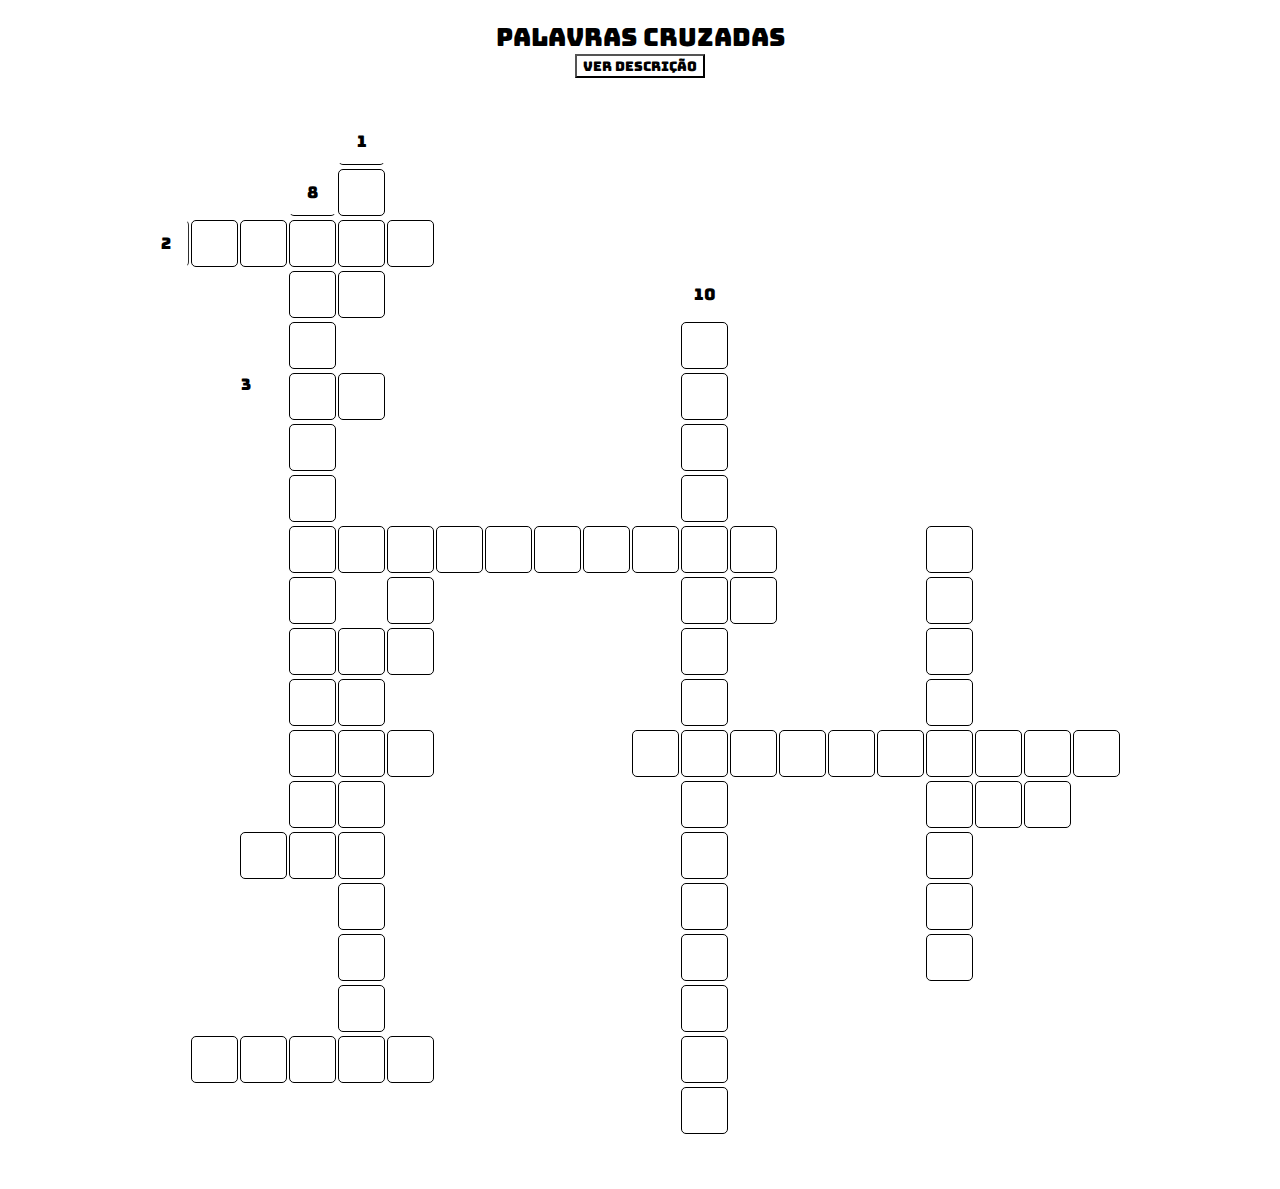
==== index.html @ cfd08a35 "adicionando o layout e as validações de duas palavras" ====
<!DOCTYPE html>
<html lang="pt-br">

<head>
    <meta charset="UTF-8">
    <meta http-equiv="X-UA-Compatible" content="IE=edge">
    <meta name="viewport" content="width=device-width, initial-scale=1.0">
    <link rel="stylesheet" href="style.css">
    <title>Palavras cruzadas</title>
</head>

<body>

    <div class="titulo">Palavras cruzadas</div>
    <button>Ver descrição</button>

    <div class="container">
        <div class="grupo_blocos">
            <div class="bloco"></div>
            <div class="bloco"></div>
            <div class="bloco"></div>
            <div class="bloco"></div>
            <div class="bloco n down">1</div>
            <div class="bloco"></div>
            <div class="bloco"></div>
            <div class="bloco"></div>
            <div class="bloco"></div>
            <div class="bloco"></div>
            <div class="bloco"></div>
            <div class="bloco"></div>
            <div class="bloco"></div>
            <div class="bloco"></div>
            <div class="bloco"></div>
            <div class="bloco"></div>
            <div class="bloco"></div>
            <div class="bloco"></div>
            <div class="bloco"></div>
            <div class="bloco"></div>
        </div>
        <div class="grupo_blocos">
            <div class="bloco n"></div>
            <div class="bloco"></div>
            <div class="bloco"></div>
            <div class="bloco n down">8</div>
            <div class="bloco ativo">
                <input onkeyup="validarROM()" id="txt_1n1" type="text" maxlength="1">
            </div>
            <div class="bloco"></div>
            <div class="bloco"></div>
            <div class="bloco"></div>
            <div class="bloco"></div>
            <div class="bloco"></div>
            <div class="bloco"></div>
            <div class="bloco"></div>
            <div class="bloco"></div>
            <div class="bloco"></div>
            <div class="bloco"></div>
            <div class="bloco"></div>
            <div class="bloco"></div>
            <div class="bloco"></div>
            <div class="bloco"></div>
            <div class="bloco"></div>
        </div>

        <div class="grupo_blocos">
            <div class="bloco n right">2</div>
            <div class="bloco ativo">
                <input onkeyup="validarEPROM()" id="txt_2n1" type="text" maxlength="1">
            </div>
            <div class="bloco ativo">
                <input onkeyup="validarEPROM()" id="txt_2n2" type="text" maxlength="1">
            </div>
            <div class="bloco ativo">
                <input onkeyup="validarEPROM()" id="txt_2n3" type="text" maxlength="1">
            </div>
            <div class="bloco ativo">
                <input onkeyup="validarROM()" id="txt_1n2" type="text" maxlength="1">
            </div>
            <div class="bloco ativo">
                <input onkeyup="validarEPROM()" id="txt_2n5" type="text" maxlength="1">
            </div>
            <div class="bloco"></div>
            <div class="bloco"></div>
            <div class="bloco"></div>
            <div class="bloco"></div>
            <div class="bloco"></div>
            <div class="bloco"></div>
            <div class="bloco"></div>
            <div class="bloco"></div>
            <div class="bloco"></div>
            <div class="bloco"></div>
            <div class="bloco"></div>
            <div class="bloco"></div>
            <div class="bloco"></div>
            <div class="bloco"></div>
        </div>

        <div class="grupo_blocos">
            <div class="bloco"></div>
            <div class="bloco"></div>
            <div class="bloco"></div>
            <div class="bloco ativo"></div>
            <div class="bloco ativo">
                <input onkeyup="validarROM()" id="txt_1n3" type="text">
            </div>
            <div class="bloco"></div>
            <div class="bloco"></div>
            <div class="bloco"></div>
            <div class="bloco"></div>
            <div class="bloco"></div>
            <div class="bloco"></div>
            <div class="bloco n">10</div>
            <div class="bloco"></div>
            <div class="bloco"></div>
            <div class="bloco"></div>
            <div class="bloco"></div>
            <div class="bloco"></div>
            <div class="bloco"></div>
            <div class="bloco"></div>
            <div class="bloco"></div>
        </div>

        <div class="grupo_blocos">
            <div class="bloco"></div>
            <div class="bloco"></div>
            <div class="bloco"></div>
            <div class="bloco ativo"></div>
            <div class="bloco"></div>
            <div class="bloco"></div>
            <div class="bloco"></div>
            <div class="bloco"></div>
            <div class="bloco"></div>
            <div class="bloco"></div>
            <div class="bloco"></div>
            <div class="bloco ativo"></div>
            <div class="bloco"></div>
            <div class="bloco"></div>
            <div class="bloco"></div>
            <div class="bloco"></div>
            <div class="bloco"></div>
            <div class="bloco"></div>
            <div class="bloco"></div>
            <div class="bloco"></div>
        </div>

        <div class="grupo_blocos">
            <div class="bloco"></div>
            <div class="bloco"></div>
            <div class="bloco">3</div>
            <div class="bloco ativo"></div>
            <div class="bloco ativo"></div>
            <div class="bloco"></div>
            <div class="bloco"></div>
            <div class="bloco"></div>
            <div class="bloco"></div>
            <div class="bloco"></div>
            <div class="bloco"></div>
            <div class="bloco ativo"></div>
            <div class="bloco"></div>
            <div class="bloco"></div>
            <div class="bloco"></div>
            <div class="bloco"></div>
            <div class="bloco"></div>
            <div class="bloco"></div>
            <div class="bloco"></div>
            <div class="bloco"></div>
        </div>

        <div class="grupo_blocos">
            <div class="bloco"></div>
            <div class="bloco"></div>
            <div class="bloco"></div>
            <div class="bloco ativo"></div>
            <div class="bloco"></div>
            <div class="bloco"></div>
            <div class="bloco"></div>
            <div class="bloco"></div>
            <div class="bloco"></div>
            <div class="bloco"></div>
            <div class="bloco"></div>
            <div class="bloco ativo"></div>
            <div class="bloco"></div>
            <div class="bloco"></div>
            <div class="bloco"></div>
            <div class="bloco"></div>
            <div class="bloco"></div>
            <div class="bloco"></div>
            <div class="bloco"></div>
            <div class="bloco"></div>
        </div>

        <div class="grupo_blocos">
            <div class="bloco"></div>
            <div class="bloco"></div>
            <div class="bloco"></div>
            <div class="bloco ativo"></div>
            <div class="bloco"></div>
            <div class="bloco"></div>
            <div class="bloco"></div>
            <div class="bloco"></div>
            <div class="bloco"></div>
            <div class="bloco"></div>
            <div class="bloco"></div>
            <div class="bloco ativo"></div>
            <div class="bloco"></div>
            <div class="bloco"></div>
            <div class="bloco"></div>
            <div class="bloco"></div>
            <div class="bloco"></div>
            <div class="bloco"></div>
            <div class="bloco"></div>
            <div class="bloco"></div>
        </div>

        <div class="grupo_blocos">
            <div class="bloco"></div>
            <div class="bloco"></div>
            <div class="bloco"></div>
            <div class="bloco ativo"></div>
            <div class="bloco ativo"></div>
            <div class="bloco ativo"></div>
            <div class="bloco ativo"></div>
            <div class="bloco ativo"></div>
            <div class="bloco ativo"></div>
            <div class="bloco ativo"></div>
            <div class="bloco ativo"></div>
            <div class="bloco ativo"></div>
            <div class="bloco ativo"></div>
            <div class="bloco"></div>
            <div class="bloco"></div>
            <div class="bloco"></div>
            <div class="bloco ativo"></div>
            <div class="bloco"></div>
            <div class="bloco"></div>
            <div class="bloco"></div>
        </div>

        <div class="grupo_blocos">
            <div class="bloco"></div>
            <div class="bloco"></div>
            <div class="bloco"></div>
            <div class="bloco ativo"></div>
            <div class="bloco"></div>
            <div class="bloco ativo"></div>
            <div class="bloco"></div>
            <div class="bloco"></div>
            <div class="bloco"></div>
            <div class="bloco"></div>
            <div class="bloco"></div>
            <div class="bloco ativo"></div>
            <div class="bloco ativo"></div>
            <div class="bloco"></div>
            <div class="bloco"></div>
            <div class="bloco"></div>
            <div class="bloco ativo"></div>
            <div class="bloco"></div>
            <div class="bloco"></div>
            <div class="bloco"></div>
        </div>

        <div class="grupo_blocos">
            <div class="bloco"></div>
            <div class="bloco"></div>
            <div class="bloco"></div>
            <div class="bloco ativo"></div>
            <div class="bloco ativo"></div>
            <div class="bloco ativo"></div>
            <div class="bloco"></div>
            <div class="bloco"></div>
            <div class="bloco"></div>
            <div class="bloco"></div>
            <div class="bloco"></div>
            <div class="bloco ativo"></div>
            <div class="bloco"></div>
            <div class="bloco"></div>
            <div class="bloco"></div>
            <div class="bloco"></div>
            <div class="bloco ativo"></div>
            <div class="bloco"></div>
            <div class="bloco"></div>
            <div class="bloco"></div>
        </div>

        <div class="grupo_blocos">
            <div class="bloco"></div>
            <div class="bloco"></div>
            <div class="bloco"></div>
            <div class="bloco ativo"></div>
            <div class="bloco ativo"></div>
            <div class="bloco"></div>
            <div class="bloco"></div>
            <div class="bloco"></div>
            <div class="bloco"></div>
            <div class="bloco"></div>
            <div class="bloco"></div>
            <div class="bloco ativo"></div>
            <div class="bloco"></div>
            <div class="bloco"></div>
            <div class="bloco"></div>
            <div class="bloco"></div>
            <div class="bloco ativo"></div>
            <div class="bloco"></div>
            <div class="bloco"></div>
            <div class="bloco"></div>
        </div>

        <div class="grupo_blocos">
            <div class="bloco"></div>
            <div class="bloco"></div>
            <div class="bloco"></div>
            <div class="bloco ativo"></div>
            <div class="bloco ativo"></div>
            <div class="bloco ativo"></div>
            <div class="bloco"></div>
            <div class="bloco"></div>
            <div class="bloco"></div>
            <div class="bloco"></div>
            <div class="bloco ativo"></div>
            <div class="bloco ativo"></div>
            <div class="bloco ativo"></div>
            <div class="bloco ativo"></div>
            <div class="bloco ativo"></div>
            <div class="bloco ativo"></div>
            <div class="bloco ativo"></div>
            <div class="bloco ativo"></div>
            <div class="bloco ativo"></div>
            <div class="bloco ativo"></div>
        </div>

        <div class="grupo_blocos">
            <div class="bloco"></div>
            <div class="bloco"></div>
            <div class="bloco"></div>
            <div class="bloco ativo"></div>
            <div class="bloco ativo"></div>
            <div class="bloco"></div>
            <div class="bloco"></div>
            <div class="bloco"></div>
            <div class="bloco"></div>
            <div class="bloco"></div>
            <div class="bloco"></div>
            <div class="bloco ativo"></div>
            <div class="bloco"></div>
            <div class="bloco"></div>
            <div class="bloco"></div>
            <div class="bloco"></div>
            <div class="bloco ativo"></div>
            <div class="bloco ativo"></div>
            <div class="bloco ativo"></div>
            <div class="bloco"></div>
        </div>

        <div class="grupo_blocos">
            <div class="bloco"></div>
            <div class="bloco"></div>
            <div class="bloco ativo"></div>
            <div class="bloco ativo"></div>
            <div class="bloco ativo"></div>
            <div class="bloco"></div>
            <div class="bloco"></div>
            <div class="bloco"></div>
            <div class="bloco"></div>
            <div class="bloco"></div>
            <div class="bloco"></div>
            <div class="bloco ativo"></div>
            <div class="bloco"></div>
            <div class="bloco"></div>
            <div class="bloco"></div>
            <div class="bloco"></div>
            <div class="bloco ativo"></div>
            <div class="bloco"></div>
            <div class="bloco"></div>
            <div class="bloco"></div>
        </div>

        <div class="grupo_blocos">
            <div class="bloco"></div>
            <div class="bloco"></div>
            <div class="bloco"></div>
            <div class="bloco"></div>
            <div class="bloco ativo"></div>
            <div class="bloco"></div>
            <div class="bloco"></div>
            <div class="bloco"></div>
            <div class="bloco"></div>
            <div class="bloco"></div>
            <div class="bloco"></div>
            <div class="bloco ativo"></div>
            <div class="bloco"></div>
            <div class="bloco"></div>
            <div class="bloco"></div>
            <div class="bloco"></div>
            <div class="bloco ativo"></div>
            <div class="bloco"></div>
            <div class="bloco"></div>
            <div class="bloco"></div>
        </div>

        <div class="grupo_blocos">
            <div class="bloco"></div>
            <div class="bloco"></div>
            <div class="bloco"></div>
            <div class="bloco"></div>
            <div class="bloco ativo"></div>
            <div class="bloco"></div>
            <div class="bloco"></div>
            <div class="bloco"></div>
            <div class="bloco"></div>
            <div class="bloco"></div>
            <div class="bloco"></div>
            <div class="bloco ativo"></div>
            <div class="bloco"></div>
            <div class="bloco"></div>
            <div class="bloco"></div>
            <div class="bloco"></div>
            <div class="bloco ativo"></div>
            <div class="bloco"></div>
            <div class="bloco"></div>
            <div class="bloco"></div>
        </div>

        <div class="grupo_blocos">
            <div class="bloco"></div>
            <div class="bloco"></div>
            <div class="bloco"></div>
            <div class="bloco"></div>
            <div class="bloco ativo"></div>
            <div class="bloco"></div>
            <div class="bloco"></div>
            <div class="bloco"></div>
            <div class="bloco"></div>
            <div class="bloco"></div>
            <div class="bloco"></div>
            <div class="bloco ativo"></div>
            <div class="bloco"></div>
            <div class="bloco"></div>
            <div class="bloco"></div>
            <div class="bloco"></div>
            <div class="bloco"></div>
            <div class="bloco"></div>
            <div class="bloco"></div>
            <div class="bloco"></div>
        </div>

        <div class="grupo_blocos">
            <div class="bloco"></div>
            <div class="bloco ativo"></div>
            <div class="bloco ativo"></div>
            <div class="bloco ativo"></div>
            <div class="bloco ativo"></div>
            <div class="bloco ativo"></div>
            <div class="bloco"></div>
            <div class="bloco"></div>
            <div class="bloco"></div>
            <div class="bloco"></div>
            <div class="bloco"></div>
            <div class="bloco ativo"></div>
            <div class="bloco"></div>
            <div class="bloco"></div>
            <div class="bloco"></div>
            <div class="bloco"></div>
            <div class="bloco"></div>
            <div class="bloco"></div>
            <div class="bloco"></div>
            <div class="bloco"></div>
        </div>

        <div class="grupo_blocos">
            <div class="bloco"></div>
            <div class="bloco"></div>
            <div class="bloco"></div>
            <div class="bloco"></div>
            <div class="bloco"></div>
            <div class="bloco"></div>
            <div class="bloco"></div>
            <div class="bloco"></div>
            <div class="bloco"></div>
            <div class="bloco"></div>
            <div class="bloco"></div>
            <div class="bloco ativo"></div>
            <div class="bloco"></div>
            <div class="bloco"></div>
            <div class="bloco"></div>
            <div class="bloco"></div>
            <div class="bloco"></div>
            <div class="bloco"></div>
            <div class="bloco"></div>
            <div class="bloco"></div>
        </div>

        <div class="grupo_blocos">
            <div class="bloco"></div>
            <div class="bloco"></div>
            <div class="bloco"></div>
            <div class="bloco"></div>
            <div class="bloco"></div>
            <div class="bloco"></div>
            <div class="bloco"></div>
            <div class="bloco"></div>
            <div class="bloco"></div>
            <div class="bloco"></div>
            <div class="bloco"></div>
            <div class="bloco"></div>
            <div class="bloco"></div>
            <div class="bloco"></div>
            <div class="bloco"></div>
            <div class="bloco"></div>
            <div class="bloco"></div>
            <div class="bloco"></div>
            <div class="bloco"></div>
            <div class="bloco"></div>
        </div>
    </div>
</body>

</html>

<script src="main.js"></script>
---- style.css ----
@import url('https://fonts.googleapis.com/css2?family=Bungee&display=swap');

body{
    margin: 0;
    padding: 0;
    font-family: 'Bungee',cursive;
    display: flex;
    justify-content: center;
    align-items: center;
    flex-direction: column;
}

.titulo{
    font-size: 25px;
    margin-top: 20px;
}

button{
    font-family: 'Bungee',cursive;
    background-color: white;
    color: black;
}

button:hover{
    background-color: black;
    color: white;
    transition: 0.3s;
}
.container{
    width: 1000px;
    height: 1000px;
    /* background-color: green; */
    margin-top: 40px;
}

.container .grupo_blocos{
    width: 100%;
    height: 51px;
    /* background-color: red; */
    /* border: 1px solid black; */
    display: flex;
}

.grupo_blocos .bloco{
    width: 45px;
    height: 45px;
    border: 1px solid white;
    
    border-radius: 5px;
    margin-left: 2px;
}

.grupo_blocos .n{
    display: flex;
    justify-content: center;
    align-items: center;
}

.grupo_blocos .down{
    border-bottom: 1px solid black;
}

.grupo_blocos .right{
    border-right: 1px solid rgb(46, 46, 46);
}

.grupo_blocos .ativo{
    border: 1px solid black;

    display: flex;
    justify-content: center;
    align-items: center;

}

.grupo_blocos .ativo input{
    width: 40%;
    height: 80%;
    font-size: 20px;
    font-family: 'Bungee',cursive;
    color: rgb(34, 34, 34);
    border: none;
padding: 0px 10px;

}

input:focus{
    outline: none;
}
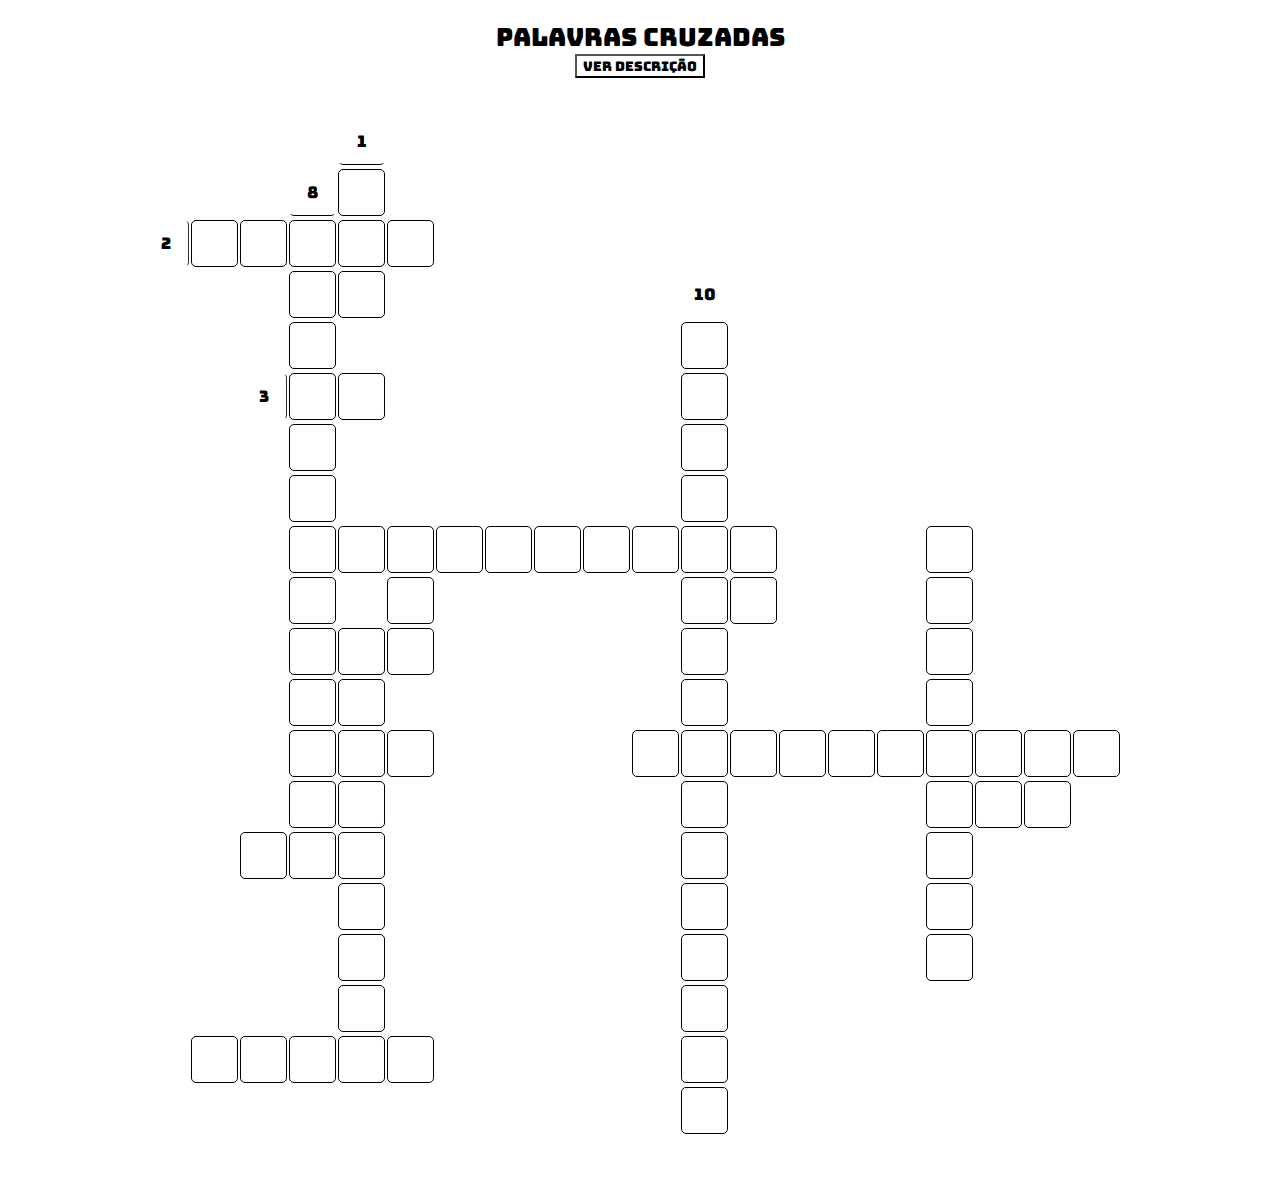
==== commit 7f31351f: "validando a palavra 3" ====
--- a/index.html
+++ b/index.html
@@ -101,7 +101,7 @@
             <div class="bloco"></div>
             <div class="bloco ativo"></div>
             <div class="bloco ativo">
-                <input onkeyup="validarROM()" id="txt_1n3" type="text">
+                <input onkeyup="validarROM()" id="txt_1n3" type="text" maxlength="1">
             </div>
             <div class="bloco"></div>
             <div class="bloco"></div>
@@ -146,9 +146,13 @@
         <div class="grupo_blocos">
             <div class="bloco"></div>
             <div class="bloco"></div>
-            <div class="bloco">3</div>
-            <div class="bloco ativo"></div>
-            <div class="bloco ativo"></div>
+            <div class="bloco n right">3</div>
+            <div class="bloco ativo">
+                <input onkeyup="validarI7()" id="txt_3n1" type="text" maxlength="1">
+            </div>
+            <div class="bloco ativo">
+                <input onkeyup="validarI7()" id="txt_3n2" type="text" maxlength="1">
+            </div>
             <div class="bloco"></div>
             <div class="bloco"></div>
             <div class="bloco"></div>
--- a/style.css
+++ b/style.css
@@ -86,4 +86,8 @@
 
 input:focus{
     outline: none;
+}
+
+input:disabled{
+    background-color: rgb(241, 241, 241);
 }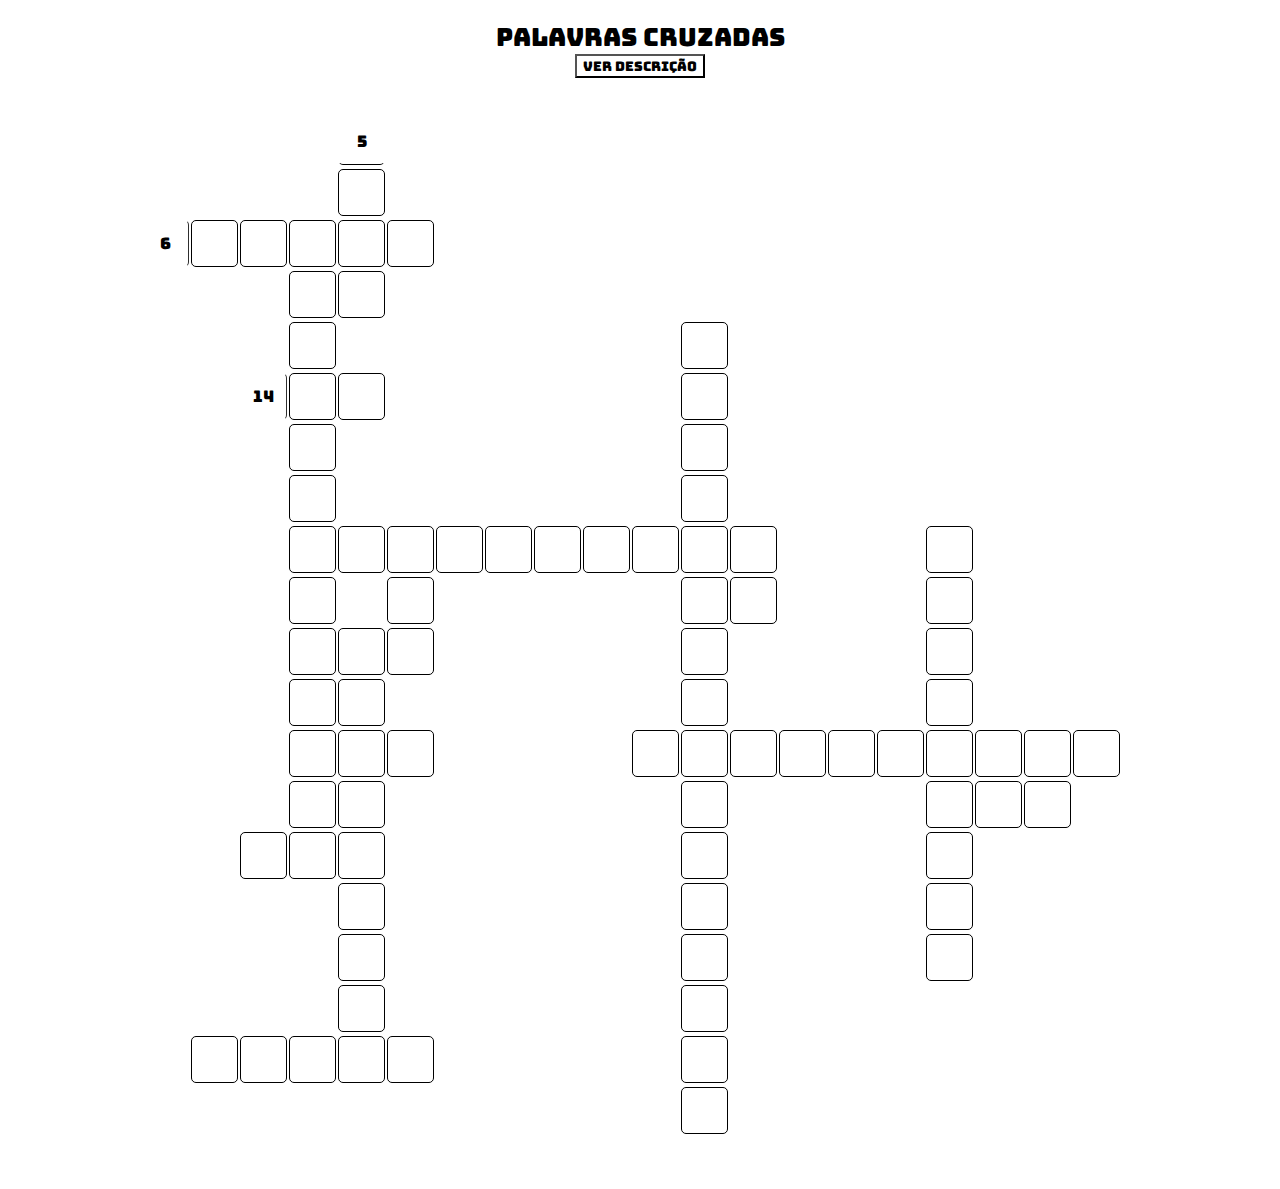
==== commit f829effe: "fazendo ajustes de ordem das palavras" ====
--- a/index.html
+++ b/index.html
@@ -20,7 +20,7 @@
             <div class="bloco"></div>
             <div class="bloco"></div>
             <div class="bloco"></div>
-            <div class="bloco n down">1</div>
+            <div class="bloco n down">5</div>
             <div class="bloco"></div>
             <div class="bloco"></div>
             <div class="bloco"></div>
@@ -41,117 +41,117 @@
             <div class="bloco n"></div>
             <div class="bloco"></div>
             <div class="bloco"></div>
-            <div class="bloco n down">8</div>
-            <div class="bloco ativo">
-                <input onkeyup="validarROM()" id="txt_1n1" type="text" maxlength="1">
-            </div>
-            <div class="bloco"></div>
-            <div class="bloco"></div>
-            <div class="bloco"></div>
-            <div class="bloco"></div>
-            <div class="bloco"></div>
-            <div class="bloco"></div>
-            <div class="bloco"></div>
-            <div class="bloco"></div>
-            <div class="bloco"></div>
-            <div class="bloco"></div>
-            <div class="bloco"></div>
-            <div class="bloco"></div>
-            <div class="bloco"></div>
-            <div class="bloco"></div>
-            <div class="bloco"></div>
-        </div>
-
-        <div class="grupo_blocos">
-            <div class="bloco n right">2</div>
-            <div class="bloco ativo">
-                <input onkeyup="validarEPROM()" id="txt_2n1" type="text" maxlength="1">
-            </div>
-            <div class="bloco ativo">
-                <input onkeyup="validarEPROM()" id="txt_2n2" type="text" maxlength="1">
-            </div>
-            <div class="bloco ativo">
-                <input onkeyup="validarEPROM()" id="txt_2n3" type="text" maxlength="1">
-            </div>
-            <div class="bloco ativo">
-                <input onkeyup="validarROM()" id="txt_1n2" type="text" maxlength="1">
-            </div>
-            <div class="bloco ativo">
-                <input onkeyup="validarEPROM()" id="txt_2n5" type="text" maxlength="1">
-            </div>
-            <div class="bloco"></div>
-            <div class="bloco"></div>
-            <div class="bloco"></div>
-            <div class="bloco"></div>
-            <div class="bloco"></div>
-            <div class="bloco"></div>
-            <div class="bloco"></div>
-            <div class="bloco"></div>
-            <div class="bloco"></div>
-            <div class="bloco"></div>
-            <div class="bloco"></div>
-            <div class="bloco"></div>
-            <div class="bloco"></div>
-            <div class="bloco"></div>
-        </div>
-
-        <div class="grupo_blocos">
-            <div class="bloco"></div>
-            <div class="bloco"></div>
-            <div class="bloco"></div>
-            <div class="bloco ativo"></div>
-            <div class="bloco ativo">
-                <input onkeyup="validarROM()" id="txt_1n3" type="text" maxlength="1">
-            </div>
-            <div class="bloco"></div>
-            <div class="bloco"></div>
-            <div class="bloco"></div>
-            <div class="bloco"></div>
-            <div class="bloco"></div>
-            <div class="bloco"></div>
-            <div class="bloco n">10</div>
-            <div class="bloco"></div>
-            <div class="bloco"></div>
-            <div class="bloco"></div>
-            <div class="bloco"></div>
-            <div class="bloco"></div>
-            <div class="bloco"></div>
-            <div class="bloco"></div>
-            <div class="bloco"></div>
-        </div>
-
-        <div class="grupo_blocos">
-            <div class="bloco"></div>
-            <div class="bloco"></div>
-            <div class="bloco"></div>
-            <div class="bloco ativo"></div>
-            <div class="bloco"></div>
-            <div class="bloco"></div>
-            <div class="bloco"></div>
-            <div class="bloco"></div>
-            <div class="bloco"></div>
-            <div class="bloco"></div>
-            <div class="bloco"></div>
-            <div class="bloco ativo"></div>
-            <div class="bloco"></div>
-            <div class="bloco"></div>
-            <div class="bloco"></div>
-            <div class="bloco"></div>
-            <div class="bloco"></div>
-            <div class="bloco"></div>
-            <div class="bloco"></div>
-            <div class="bloco"></div>
-        </div>
-
-        <div class="grupo_blocos">
-            <div class="bloco"></div>
-            <div class="bloco"></div>
-            <div class="bloco n right">3</div>
-            <div class="bloco ativo">
-                <input onkeyup="validarI7()" id="txt_3n1" type="text" maxlength="1">
-            </div>
-            <div class="bloco ativo">
-                <input onkeyup="validarI7()" id="txt_3n2" type="text" maxlength="1">
+            <div class="bloco"></div>
+            <div class="bloco ativo">
+                <input onkeyup="validarROM()" id="txt_5n1" type="text" maxlength="1">
+            </div>
+            <div class="bloco"></div>
+            <div class="bloco"></div>
+            <div class="bloco"></div>
+            <div class="bloco"></div>
+            <div class="bloco"></div>
+            <div class="bloco"></div>
+            <div class="bloco"></div>
+            <div class="bloco"></div>
+            <div class="bloco"></div>
+            <div class="bloco"></div>
+            <div class="bloco"></div>
+            <div class="bloco"></div>
+            <div class="bloco"></div>
+            <div class="bloco"></div>
+            <div class="bloco"></div>
+        </div>
+
+        <div class="grupo_blocos">
+            <div class="bloco n right">6</div>
+            <div class="bloco ativo">
+                <input onkeyup="validarEPROM()" id="txt_6n1" type="text" maxlength="1">
+            </div>
+            <div class="bloco ativo">
+                <input onkeyup="validarEPROM()" id="txt_6n2" type="text" maxlength="1">
+            </div>
+            <div class="bloco ativo">
+                <input onkeyup="validarEPROM()" id="txt_6n3" type="text" maxlength="1">
+            </div>
+            <div class="bloco ativo">
+                <input onkeyup="validarROM()" id="txt_5n2" type="text" maxlength="1">
+            </div>
+            <div class="bloco ativo">
+                <input onkeyup="validarEPROM()" id="txt_6n5" type="text" maxlength="1">
+            </div>
+            <div class="bloco"></div>
+            <div class="bloco"></div>
+            <div class="bloco"></div>
+            <div class="bloco"></div>
+            <div class="bloco"></div>
+            <div class="bloco"></div>
+            <div class="bloco"></div>
+            <div class="bloco"></div>
+            <div class="bloco"></div>
+            <div class="bloco"></div>
+            <div class="bloco"></div>
+            <div class="bloco"></div>
+            <div class="bloco"></div>
+            <div class="bloco"></div>
+        </div>
+
+        <div class="grupo_blocos">
+            <div class="bloco"></div>
+            <div class="bloco"></div>
+            <div class="bloco"></div>
+            <div class="bloco ativo"></div>
+            <div class="bloco ativo">
+                <input onkeyup="validarROM()" id="txt_5n3" type="text" maxlength="1">
+            </div>
+            <div class="bloco"></div>
+            <div class="bloco"></div>
+            <div class="bloco"></div>
+            <div class="bloco"></div>
+            <div class="bloco"></div>
+            <div class="bloco"></div>
+            <div class="bloco"></div>
+            <div class="bloco"></div>
+            <div class="bloco"></div>
+            <div class="bloco"></div>
+            <div class="bloco"></div>
+            <div class="bloco"></div>
+            <div class="bloco"></div>
+            <div class="bloco"></div>
+            <div class="bloco"></div>
+        </div>
+
+        <div class="grupo_blocos">
+            <div class="bloco"></div>
+            <div class="bloco"></div>
+            <div class="bloco"></div>
+            <div class="bloco ativo"></div>
+            <div class="bloco"></div>
+            <div class="bloco"></div>
+            <div class="bloco"></div>
+            <div class="bloco"></div>
+            <div class="bloco"></div>
+            <div class="bloco"></div>
+            <div class="bloco"></div>
+            <div class="bloco ativo"></div>
+            <div class="bloco"></div>
+            <div class="bloco"></div>
+            <div class="bloco"></div>
+            <div class="bloco"></div>
+            <div class="bloco"></div>
+            <div class="bloco"></div>
+            <div class="bloco"></div>
+            <div class="bloco"></div>
+        </div>
+
+        <div class="grupo_blocos">
+            <div class="bloco"></div>
+            <div class="bloco"></div>
+            <div class="bloco n right">14</div>
+            <div class="bloco ativo">
+                <input onkeyup="validarI7()" id="txt_14n1" type="text" maxlength="1">
+            </div>
+            <div class="bloco ativo">
+                <input onkeyup="validarI7()" id="txt_14n2" type="text" maxlength="1">
             </div>
             <div class="bloco"></div>
             <div class="bloco"></div>
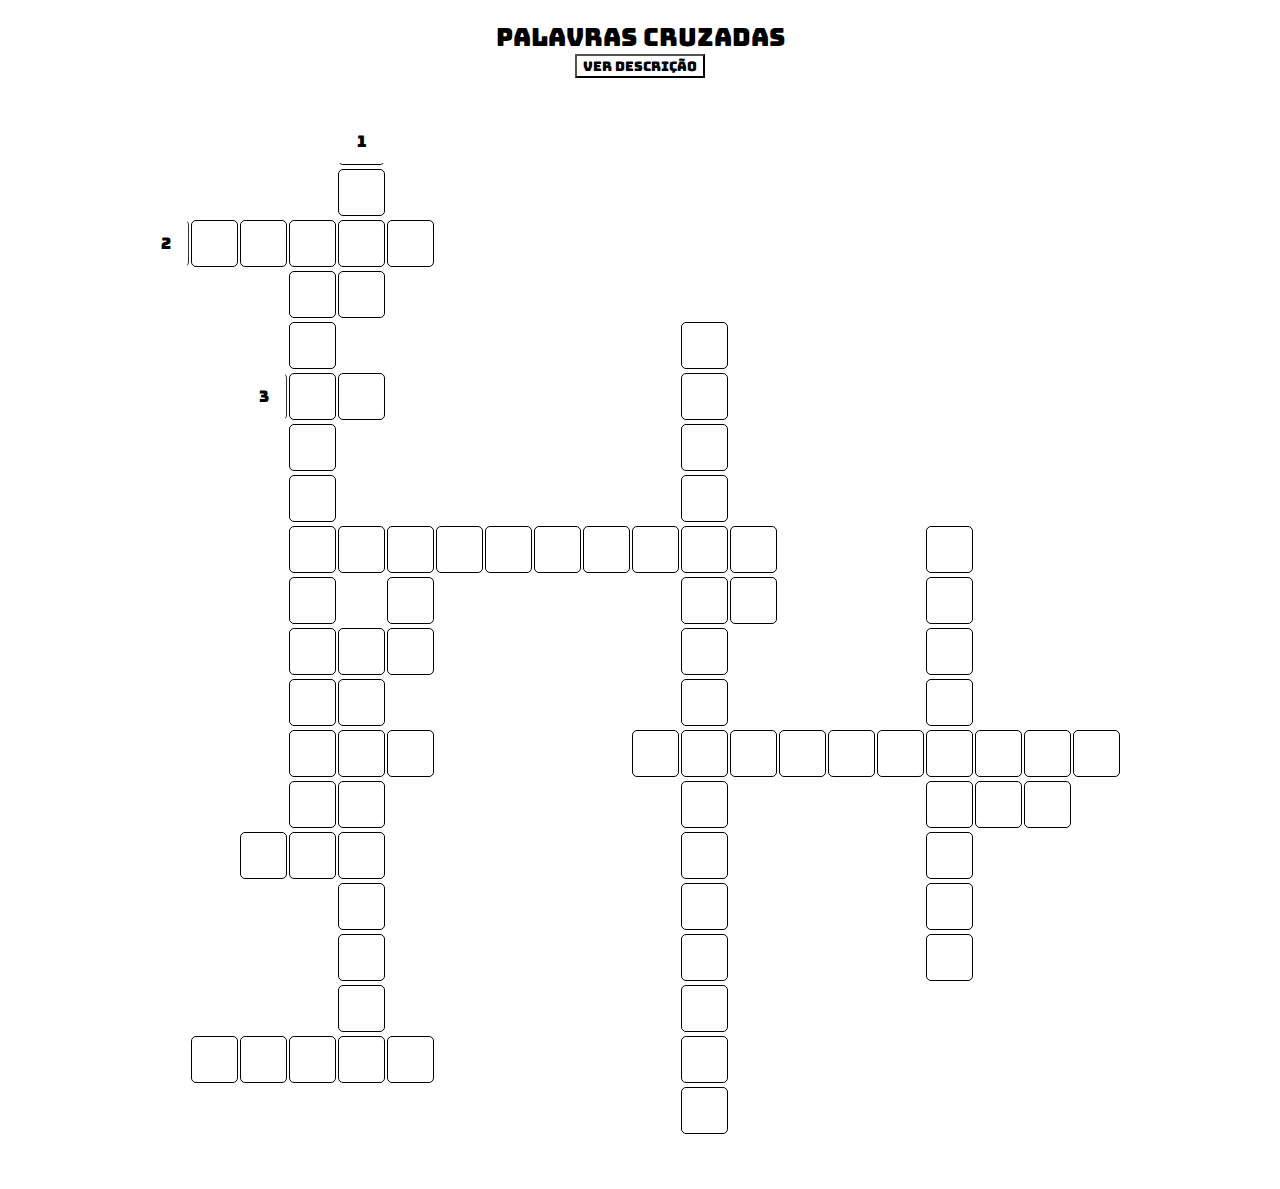
==== commit 67ceb7a9: "reajustando as ordens das palavras" ====
--- a/index.html
+++ b/index.html
@@ -20,7 +20,7 @@
             <div class="bloco"></div>
             <div class="bloco"></div>
             <div class="bloco"></div>
-            <div class="bloco n down">5</div>
+            <div class="bloco n down">1</div>
             <div class="bloco"></div>
             <div class="bloco"></div>
             <div class="bloco"></div>
@@ -43,115 +43,115 @@
             <div class="bloco"></div>
             <div class="bloco"></div>
             <div class="bloco ativo">
-                <input onkeyup="validarROM()" id="txt_5n1" type="text" maxlength="1">
-            </div>
-            <div class="bloco"></div>
-            <div class="bloco"></div>
-            <div class="bloco"></div>
-            <div class="bloco"></div>
-            <div class="bloco"></div>
-            <div class="bloco"></div>
-            <div class="bloco"></div>
-            <div class="bloco"></div>
-            <div class="bloco"></div>
-            <div class="bloco"></div>
-            <div class="bloco"></div>
-            <div class="bloco"></div>
-            <div class="bloco"></div>
-            <div class="bloco"></div>
-            <div class="bloco"></div>
-        </div>
-
-        <div class="grupo_blocos">
-            <div class="bloco n right">6</div>
-            <div class="bloco ativo">
-                <input onkeyup="validarEPROM()" id="txt_6n1" type="text" maxlength="1">
-            </div>
-            <div class="bloco ativo">
-                <input onkeyup="validarEPROM()" id="txt_6n2" type="text" maxlength="1">
-            </div>
-            <div class="bloco ativo">
-                <input onkeyup="validarEPROM()" id="txt_6n3" type="text" maxlength="1">
-            </div>
-            <div class="bloco ativo">
-                <input onkeyup="validarROM()" id="txt_5n2" type="text" maxlength="1">
-            </div>
-            <div class="bloco ativo">
-                <input onkeyup="validarEPROM()" id="txt_6n5" type="text" maxlength="1">
-            </div>
-            <div class="bloco"></div>
-            <div class="bloco"></div>
-            <div class="bloco"></div>
-            <div class="bloco"></div>
-            <div class="bloco"></div>
-            <div class="bloco"></div>
-            <div class="bloco"></div>
-            <div class="bloco"></div>
-            <div class="bloco"></div>
-            <div class="bloco"></div>
-            <div class="bloco"></div>
-            <div class="bloco"></div>
-            <div class="bloco"></div>
-            <div class="bloco"></div>
-        </div>
-
-        <div class="grupo_blocos">
-            <div class="bloco"></div>
-            <div class="bloco"></div>
-            <div class="bloco"></div>
-            <div class="bloco ativo"></div>
-            <div class="bloco ativo">
-                <input onkeyup="validarROM()" id="txt_5n3" type="text" maxlength="1">
-            </div>
-            <div class="bloco"></div>
-            <div class="bloco"></div>
-            <div class="bloco"></div>
-            <div class="bloco"></div>
-            <div class="bloco"></div>
-            <div class="bloco"></div>
-            <div class="bloco"></div>
-            <div class="bloco"></div>
-            <div class="bloco"></div>
-            <div class="bloco"></div>
-            <div class="bloco"></div>
-            <div class="bloco"></div>
-            <div class="bloco"></div>
-            <div class="bloco"></div>
-            <div class="bloco"></div>
-        </div>
-
-        <div class="grupo_blocos">
-            <div class="bloco"></div>
-            <div class="bloco"></div>
-            <div class="bloco"></div>
-            <div class="bloco ativo"></div>
-            <div class="bloco"></div>
-            <div class="bloco"></div>
-            <div class="bloco"></div>
-            <div class="bloco"></div>
-            <div class="bloco"></div>
-            <div class="bloco"></div>
-            <div class="bloco"></div>
-            <div class="bloco ativo"></div>
-            <div class="bloco"></div>
-            <div class="bloco"></div>
-            <div class="bloco"></div>
-            <div class="bloco"></div>
-            <div class="bloco"></div>
-            <div class="bloco"></div>
-            <div class="bloco"></div>
-            <div class="bloco"></div>
-        </div>
-
-        <div class="grupo_blocos">
-            <div class="bloco"></div>
-            <div class="bloco"></div>
-            <div class="bloco n right">14</div>
-            <div class="bloco ativo">
-                <input onkeyup="validarI7()" id="txt_14n1" type="text" maxlength="1">
-            </div>
-            <div class="bloco ativo">
-                <input onkeyup="validarI7()" id="txt_14n2" type="text" maxlength="1">
+                <input onkeyup="validarROM()" id="txt_1n1" type="text" maxlength="1">
+            </div>
+            <div class="bloco"></div>
+            <div class="bloco"></div>
+            <div class="bloco"></div>
+            <div class="bloco"></div>
+            <div class="bloco"></div>
+            <div class="bloco"></div>
+            <div class="bloco"></div>
+            <div class="bloco"></div>
+            <div class="bloco"></div>
+            <div class="bloco"></div>
+            <div class="bloco"></div>
+            <div class="bloco"></div>
+            <div class="bloco"></div>
+            <div class="bloco"></div>
+            <div class="bloco"></div>
+        </div>
+
+        <div class="grupo_blocos">
+            <div class="bloco n right">2</div>
+            <div class="bloco ativo">
+                <input onkeyup="validarEPROM()" id="txt_2n1" type="text" maxlength="1">
+            </div>
+            <div class="bloco ativo">
+                <input onkeyup="validarEPROM()" id="txt_2n2" type="text" maxlength="1">
+            </div>
+            <div class="bloco ativo">
+                <input onkeyup="validarEPROM()" id="txt_2n3" type="text" maxlength="1">
+            </div>
+            <div class="bloco ativo">
+                <input onkeyup="validarROM()" id="txt_1n2" type="text" maxlength="1">
+            </div>
+            <div class="bloco ativo">
+                <input onkeyup="validarEPROM()" id="txt_2n5" type="text" maxlength="1">
+            </div>
+            <div class="bloco"></div>
+            <div class="bloco"></div>
+            <div class="bloco"></div>
+            <div class="bloco"></div>
+            <div class="bloco"></div>
+            <div class="bloco"></div>
+            <div class="bloco"></div>
+            <div class="bloco"></div>
+            <div class="bloco"></div>
+            <div class="bloco"></div>
+            <div class="bloco"></div>
+            <div class="bloco"></div>
+            <div class="bloco"></div>
+            <div class="bloco"></div>
+        </div>
+
+        <div class="grupo_blocos">
+            <div class="bloco"></div>
+            <div class="bloco"></div>
+            <div class="bloco"></div>
+            <div class="bloco ativo"></div>
+            <div class="bloco ativo">
+                <input onkeyup="validarROM()" id="txt_1n3" type="text" maxlength="1">
+            </div>
+            <div class="bloco"></div>
+            <div class="bloco"></div>
+            <div class="bloco"></div>
+            <div class="bloco"></div>
+            <div class="bloco"></div>
+            <div class="bloco"></div>
+            <div class="bloco"></div>
+            <div class="bloco"></div>
+            <div class="bloco"></div>
+            <div class="bloco"></div>
+            <div class="bloco"></div>
+            <div class="bloco"></div>
+            <div class="bloco"></div>
+            <div class="bloco"></div>
+            <div class="bloco"></div>
+        </div>
+
+        <div class="grupo_blocos">
+            <div class="bloco"></div>
+            <div class="bloco"></div>
+            <div class="bloco"></div>
+            <div class="bloco ativo"></div>
+            <div class="bloco"></div>
+            <div class="bloco"></div>
+            <div class="bloco"></div>
+            <div class="bloco"></div>
+            <div class="bloco"></div>
+            <div class="bloco"></div>
+            <div class="bloco"></div>
+            <div class="bloco ativo"></div>
+            <div class="bloco"></div>
+            <div class="bloco"></div>
+            <div class="bloco"></div>
+            <div class="bloco"></div>
+            <div class="bloco"></div>
+            <div class="bloco"></div>
+            <div class="bloco"></div>
+            <div class="bloco"></div>
+        </div>
+
+        <div class="grupo_blocos">
+            <div class="bloco"></div>
+            <div class="bloco"></div>
+            <div class="bloco n right">3</div>
+            <div class="bloco ativo">
+                <input onkeyup="validarI7()" id="txt_3n1" type="text" maxlength="1">
+            </div>
+            <div class="bloco ativo">
+                <input onkeyup="validarI7()" id="txt_3n2" type="text" maxlength="1">
             </div>
             <div class="bloco"></div>
             <div class="bloco"></div>
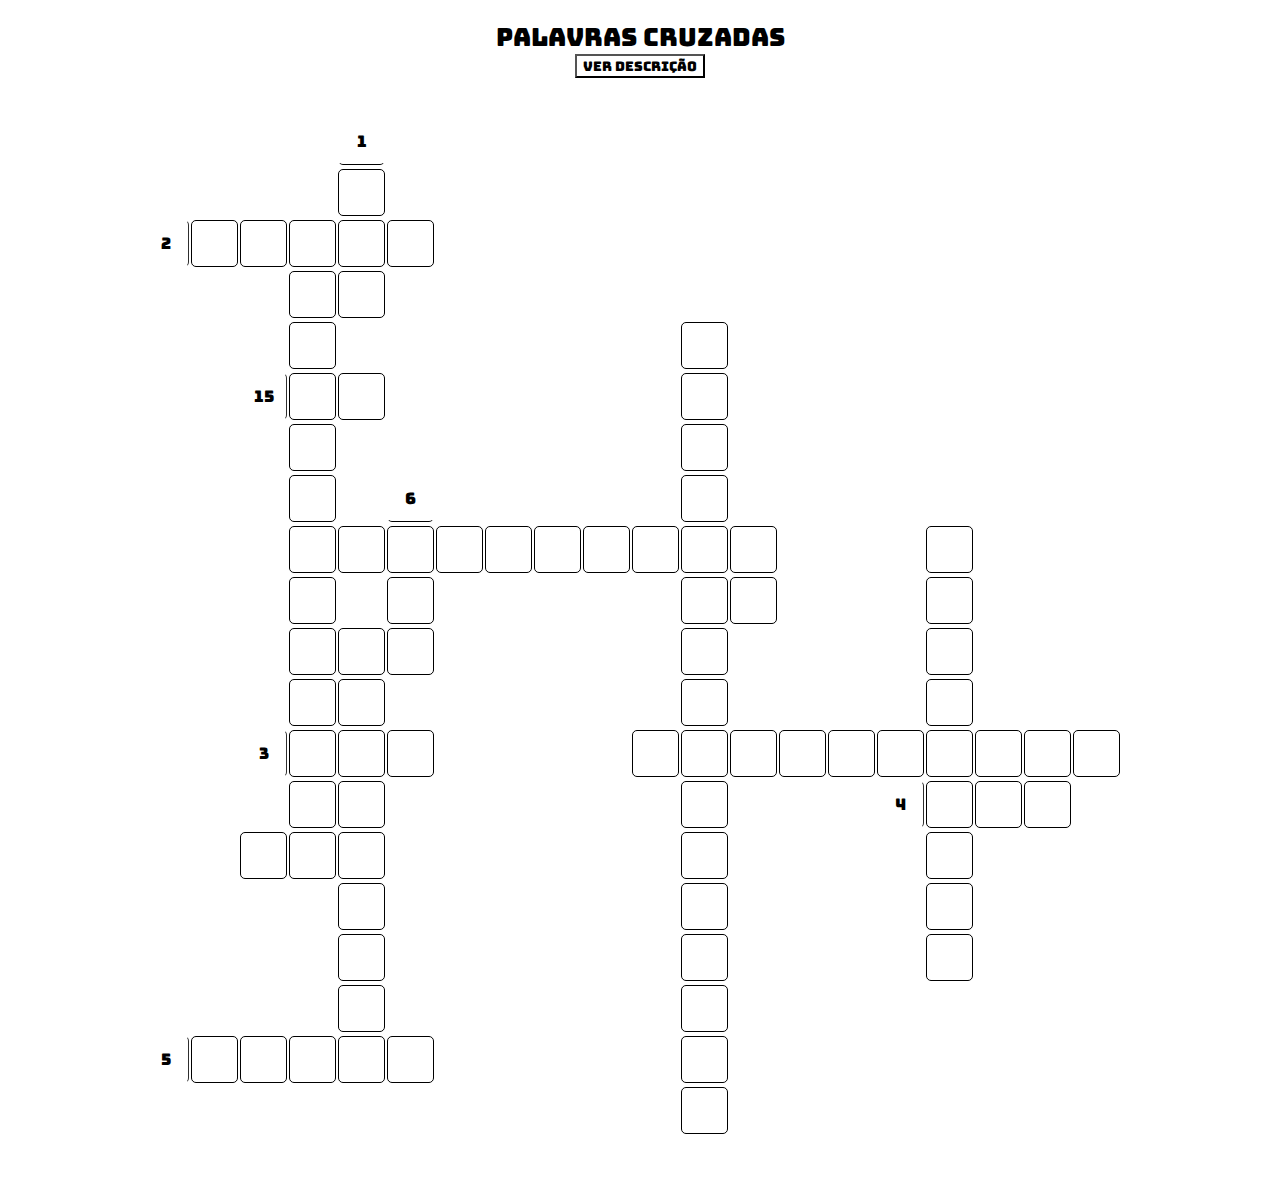
==== commit 0bb7ae62: "adicionando mais validações de outras palavras" ====
--- a/index.html
+++ b/index.html
@@ -146,313 +146,335 @@
         <div class="grupo_blocos">
             <div class="bloco"></div>
             <div class="bloco"></div>
+            <div class="bloco n right">15</div>
+            <div class="bloco ativo">
+                <input onkeyup="validarI7()" id="txt_15n1" type="text" maxlength="1">
+            </div>
+            <div class="bloco ativo">
+                <input onkeyup="validarI7()" id="txt_15n2" type="text" maxlength="1">
+            </div>
+            <div class="bloco"></div>
+            <div class="bloco"></div>
+            <div class="bloco"></div>
+            <div class="bloco"></div>
+            <div class="bloco"></div>
+            <div class="bloco"></div>
+            <div class="bloco ativo"></div>
+            <div class="bloco"></div>
+            <div class="bloco"></div>
+            <div class="bloco"></div>
+            <div class="bloco"></div>
+            <div class="bloco"></div>
+            <div class="bloco"></div>
+            <div class="bloco"></div>
+            <div class="bloco"></div>
+        </div>
+
+        <div class="grupo_blocos">
+            <div class="bloco"></div>
+            <div class="bloco"></div>
+            <div class="bloco"></div>
+            <div class="bloco ativo"></div>
+            <div class="bloco"></div>
+            <div class="bloco"></div>
+            <div class="bloco"></div>
+            <div class="bloco"></div>
+            <div class="bloco"></div>
+            <div class="bloco"></div>
+            <div class="bloco"></div>
+            <div class="bloco ativo"></div>
+            <div class="bloco"></div>
+            <div class="bloco"></div>
+            <div class="bloco"></div>
+            <div class="bloco"></div>
+            <div class="bloco"></div>
+            <div class="bloco"></div>
+            <div class="bloco"></div>
+            <div class="bloco"></div>
+        </div>
+
+        <div class="grupo_blocos">
+            <div class="bloco"></div>
+            <div class="bloco"></div>
+            <div class="bloco"></div>
+            <div class="bloco ativo"></div>
+            <div class="bloco"></div>
+            <div class="bloco n down">6</div>
+            <div class="bloco"></div>
+            <div class="bloco"></div>
+            <div class="bloco"></div>
+            <div class="bloco"></div>
+            <div class="bloco"></div>
+            <div class="bloco ativo"></div>
+            <div class="bloco"></div>
+            <div class="bloco"></div>
+            <div class="bloco"></div>
+            <div class="bloco"></div>
+            <div class="bloco"></div>
+            <div class="bloco"></div>
+            <div class="bloco"></div>
+            <div class="bloco"></div>
+        </div>
+
+        <div class="grupo_blocos">
+            <div class="bloco"></div>
+            <div class="bloco"></div>
+            <div class="bloco"></div>
+            <div class="bloco ativo"></div>
+            <div class="bloco ativo"></div>
+            <div class="bloco ativo"></div>
+            <div class="bloco ativo"></div>
+            <div class="bloco ativo"></div>
+            <div class="bloco ativo"></div>
+            <div class="bloco ativo"></div>
+            <div class="bloco ativo"></div>
+            <div class="bloco ativo"></div>
+            <div class="bloco ativo"></div>
+            <div class="bloco"></div>
+            <div class="bloco"></div>
+            <div class="bloco"></div>
+            <div class="bloco ativo"></div>
+            <div class="bloco"></div>
+            <div class="bloco"></div>
+            <div class="bloco"></div>
+        </div>
+
+        <div class="grupo_blocos">
+            <div class="bloco"></div>
+            <div class="bloco"></div>
+            <div class="bloco"></div>
+            <div class="bloco ativo"></div>
+            <div class="bloco"></div>
+            <div class="bloco ativo"></div>
+            <div class="bloco"></div>
+            <div class="bloco"></div>
+            <div class="bloco"></div>
+            <div class="bloco"></div>
+            <div class="bloco"></div>
+            <div class="bloco ativo"></div>
+            <div class="bloco ativo"></div>
+            <div class="bloco"></div>
+            <div class="bloco"></div>
+            <div class="bloco"></div>
+            <div class="bloco ativo"></div>
+            <div class="bloco"></div>
+            <div class="bloco"></div>
+            <div class="bloco"></div>
+        </div>
+
+        <div class="grupo_blocos">
+            <div class="bloco"></div>
+            <div class="bloco"></div>
+            <div class="bloco"></div>
+            <div class="bloco ativo"></div>
+            <div class="bloco ativo"></div>
+            <div class="bloco ativo"></div>
+            <div class="bloco"></div>
+            <div class="bloco"></div>
+            <div class="bloco"></div>
+            <div class="bloco"></div>
+            <div class="bloco"></div>
+            <div class="bloco ativo"></div>
+            <div class="bloco"></div>
+            <div class="bloco"></div>
+            <div class="bloco"></div>
+            <div class="bloco"></div>
+            <div class="bloco ativo"></div>
+            <div class="bloco"></div>
+            <div class="bloco"></div>
+            <div class="bloco"></div>
+        </div>
+
+        <div class="grupo_blocos">
+            <div class="bloco"></div>
+            <div class="bloco"></div>
+            <div class="bloco"></div>
+            <div class="bloco ativo"></div>
+            <div class="bloco ativo"></div>
+            <div class="bloco"></div>
+            <div class="bloco"></div>
+            <div class="bloco"></div>
+            <div class="bloco"></div>
+            <div class="bloco"></div>
+            <div class="bloco"></div>
+            <div class="bloco ativo"></div>
+            <div class="bloco"></div>
+            <div class="bloco"></div>
+            <div class="bloco"></div>
+            <div class="bloco"></div>
+            <div class="bloco ativo"></div>
+            <div class="bloco"></div>
+            <div class="bloco"></div>
+            <div class="bloco"></div>
+        </div>
+
+        <div class="grupo_blocos">
+            <div class="bloco"></div>
+            <div class="bloco"></div>
             <div class="bloco n right">3</div>
             <div class="bloco ativo">
-                <input onkeyup="validarI7()" id="txt_3n1" type="text" maxlength="1">
-            </div>
-            <div class="bloco ativo">
-                <input onkeyup="validarI7()" id="txt_3n2" type="text" maxlength="1">
-            </div>
-            <div class="bloco"></div>
-            <div class="bloco"></div>
-            <div class="bloco"></div>
-            <div class="bloco"></div>
-            <div class="bloco"></div>
-            <div class="bloco"></div>
-            <div class="bloco ativo"></div>
-            <div class="bloco"></div>
-            <div class="bloco"></div>
-            <div class="bloco"></div>
-            <div class="bloco"></div>
-            <div class="bloco"></div>
-            <div class="bloco"></div>
-            <div class="bloco"></div>
-            <div class="bloco"></div>
-        </div>
-
-        <div class="grupo_blocos">
-            <div class="bloco"></div>
-            <div class="bloco"></div>
-            <div class="bloco"></div>
-            <div class="bloco ativo"></div>
-            <div class="bloco"></div>
-            <div class="bloco"></div>
-            <div class="bloco"></div>
-            <div class="bloco"></div>
-            <div class="bloco"></div>
-            <div class="bloco"></div>
-            <div class="bloco"></div>
-            <div class="bloco ativo"></div>
-            <div class="bloco"></div>
-            <div class="bloco"></div>
-            <div class="bloco"></div>
-            <div class="bloco"></div>
-            <div class="bloco"></div>
-            <div class="bloco"></div>
-            <div class="bloco"></div>
-            <div class="bloco"></div>
-        </div>
-
-        <div class="grupo_blocos">
-            <div class="bloco"></div>
-            <div class="bloco"></div>
-            <div class="bloco"></div>
-            <div class="bloco ativo"></div>
-            <div class="bloco"></div>
-            <div class="bloco"></div>
-            <div class="bloco"></div>
-            <div class="bloco"></div>
-            <div class="bloco"></div>
-            <div class="bloco"></div>
-            <div class="bloco"></div>
-            <div class="bloco ativo"></div>
-            <div class="bloco"></div>
-            <div class="bloco"></div>
-            <div class="bloco"></div>
-            <div class="bloco"></div>
-            <div class="bloco"></div>
-            <div class="bloco"></div>
-            <div class="bloco"></div>
-            <div class="bloco"></div>
-        </div>
-
-        <div class="grupo_blocos">
-            <div class="bloco"></div>
-            <div class="bloco"></div>
-            <div class="bloco"></div>
-            <div class="bloco ativo"></div>
-            <div class="bloco ativo"></div>
-            <div class="bloco ativo"></div>
-            <div class="bloco ativo"></div>
-            <div class="bloco ativo"></div>
-            <div class="bloco ativo"></div>
-            <div class="bloco ativo"></div>
-            <div class="bloco ativo"></div>
-            <div class="bloco ativo"></div>
-            <div class="bloco ativo"></div>
-            <div class="bloco"></div>
-            <div class="bloco"></div>
-            <div class="bloco"></div>
-            <div class="bloco ativo"></div>
-            <div class="bloco"></div>
-            <div class="bloco"></div>
-            <div class="bloco"></div>
-        </div>
-
-        <div class="grupo_blocos">
-            <div class="bloco"></div>
-            <div class="bloco"></div>
-            <div class="bloco"></div>
-            <div class="bloco ativo"></div>
-            <div class="bloco"></div>
-            <div class="bloco ativo"></div>
-            <div class="bloco"></div>
-            <div class="bloco"></div>
-            <div class="bloco"></div>
-            <div class="bloco"></div>
-            <div class="bloco"></div>
-            <div class="bloco ativo"></div>
-            <div class="bloco ativo"></div>
-            <div class="bloco"></div>
-            <div class="bloco"></div>
-            <div class="bloco"></div>
-            <div class="bloco ativo"></div>
-            <div class="bloco"></div>
-            <div class="bloco"></div>
-            <div class="bloco"></div>
-        </div>
-
-        <div class="grupo_blocos">
-            <div class="bloco"></div>
-            <div class="bloco"></div>
-            <div class="bloco"></div>
-            <div class="bloco ativo"></div>
-            <div class="bloco ativo"></div>
-            <div class="bloco ativo"></div>
-            <div class="bloco"></div>
-            <div class="bloco"></div>
-            <div class="bloco"></div>
-            <div class="bloco"></div>
-            <div class="bloco"></div>
-            <div class="bloco ativo"></div>
-            <div class="bloco"></div>
-            <div class="bloco"></div>
-            <div class="bloco"></div>
-            <div class="bloco"></div>
-            <div class="bloco ativo"></div>
-            <div class="bloco"></div>
-            <div class="bloco"></div>
-            <div class="bloco"></div>
-        </div>
-
-        <div class="grupo_blocos">
-            <div class="bloco"></div>
-            <div class="bloco"></div>
-            <div class="bloco"></div>
-            <div class="bloco ativo"></div>
-            <div class="bloco ativo"></div>
-            <div class="bloco"></div>
-            <div class="bloco"></div>
-            <div class="bloco"></div>
-            <div class="bloco"></div>
-            <div class="bloco"></div>
-            <div class="bloco"></div>
-            <div class="bloco ativo"></div>
-            <div class="bloco"></div>
-            <div class="bloco"></div>
-            <div class="bloco"></div>
-            <div class="bloco"></div>
-            <div class="bloco ativo"></div>
-            <div class="bloco"></div>
-            <div class="bloco"></div>
-            <div class="bloco"></div>
-        </div>
-
-        <div class="grupo_blocos">
-            <div class="bloco"></div>
-            <div class="bloco"></div>
-            <div class="bloco"></div>
-            <div class="bloco ativo"></div>
-            <div class="bloco ativo"></div>
-            <div class="bloco ativo"></div>
-            <div class="bloco"></div>
-            <div class="bloco"></div>
-            <div class="bloco"></div>
-            <div class="bloco"></div>
-            <div class="bloco ativo"></div>
-            <div class="bloco ativo"></div>
-            <div class="bloco ativo"></div>
-            <div class="bloco ativo"></div>
-            <div class="bloco ativo"></div>
-            <div class="bloco ativo"></div>
-            <div class="bloco ativo"></div>
-            <div class="bloco ativo"></div>
-            <div class="bloco ativo"></div>
-            <div class="bloco ativo"></div>
-        </div>
-
-        <div class="grupo_blocos">
-            <div class="bloco"></div>
-            <div class="bloco"></div>
-            <div class="bloco"></div>
-            <div class="bloco ativo"></div>
-            <div class="bloco ativo"></div>
-            <div class="bloco"></div>
-            <div class="bloco"></div>
-            <div class="bloco"></div>
-            <div class="bloco"></div>
-            <div class="bloco"></div>
-            <div class="bloco"></div>
-            <div class="bloco ativo"></div>
-            <div class="bloco"></div>
-            <div class="bloco"></div>
-            <div class="bloco"></div>
-            <div class="bloco"></div>
-            <div class="bloco ativo"></div>
-            <div class="bloco ativo"></div>
-            <div class="bloco ativo"></div>
-            <div class="bloco"></div>
-        </div>
-
-        <div class="grupo_blocos">
-            <div class="bloco"></div>
-            <div class="bloco"></div>
-            <div class="bloco ativo"></div>
-            <div class="bloco ativo"></div>
-            <div class="bloco ativo"></div>
-            <div class="bloco"></div>
-            <div class="bloco"></div>
-            <div class="bloco"></div>
-            <div class="bloco"></div>
-            <div class="bloco"></div>
-            <div class="bloco"></div>
-            <div class="bloco ativo"></div>
-            <div class="bloco"></div>
-            <div class="bloco"></div>
-            <div class="bloco"></div>
-            <div class="bloco"></div>
-            <div class="bloco ativo"></div>
-            <div class="bloco"></div>
-            <div class="bloco"></div>
-            <div class="bloco"></div>
-        </div>
-
-        <div class="grupo_blocos">
-            <div class="bloco"></div>
-            <div class="bloco"></div>
-            <div class="bloco"></div>
-            <div class="bloco"></div>
-            <div class="bloco ativo"></div>
-            <div class="bloco"></div>
-            <div class="bloco"></div>
-            <div class="bloco"></div>
-            <div class="bloco"></div>
-            <div class="bloco"></div>
-            <div class="bloco"></div>
-            <div class="bloco ativo"></div>
-            <div class="bloco"></div>
-            <div class="bloco"></div>
-            <div class="bloco"></div>
-            <div class="bloco"></div>
-            <div class="bloco ativo"></div>
-            <div class="bloco"></div>
-            <div class="bloco"></div>
-            <div class="bloco"></div>
-        </div>
-
-        <div class="grupo_blocos">
-            <div class="bloco"></div>
-            <div class="bloco"></div>
-            <div class="bloco"></div>
-            <div class="bloco"></div>
-            <div class="bloco ativo"></div>
-            <div class="bloco"></div>
-            <div class="bloco"></div>
-            <div class="bloco"></div>
-            <div class="bloco"></div>
-            <div class="bloco"></div>
-            <div class="bloco"></div>
-            <div class="bloco ativo"></div>
-            <div class="bloco"></div>
-            <div class="bloco"></div>
-            <div class="bloco"></div>
-            <div class="bloco"></div>
-            <div class="bloco ativo"></div>
-            <div class="bloco"></div>
-            <div class="bloco"></div>
-            <div class="bloco"></div>
-        </div>
-
-        <div class="grupo_blocos">
-            <div class="bloco"></div>
-            <div class="bloco"></div>
-            <div class="bloco"></div>
-            <div class="bloco"></div>
-            <div class="bloco ativo"></div>
-            <div class="bloco"></div>
-            <div class="bloco"></div>
-            <div class="bloco"></div>
-            <div class="bloco"></div>
-            <div class="bloco"></div>
-            <div class="bloco"></div>
-            <div class="bloco ativo"></div>
-            <div class="bloco"></div>
-            <div class="bloco"></div>
-            <div class="bloco"></div>
-            <div class="bloco"></div>
-            <div class="bloco"></div>
-            <div class="bloco"></div>
-            <div class="bloco"></div>
-            <div class="bloco"></div>
-        </div>
-
-        <div class="grupo_blocos">
-            <div class="bloco"></div>
-            <div class="bloco ativo"></div>
-            <div class="bloco ativo"></div>
-            <div class="bloco ativo"></div>
-            <div class="bloco ativo"></div>
-            <div class="bloco ativo"></div>
+                <input onkeyup="validarRAM()" id="txt_3n1" type="text" maxlength="1">
+            </div>
+            <div class="bloco ativo">
+                <input onkeyup="validarRAM()" id="txt_3n2" type="text" maxlength="1">
+            </div>
+            <div class="bloco ativo">
+                <input onkeyup="validarRAM()" id="txt_3n3" type="text" maxlength="1">
+            </div>
+            <div class="bloco"></div>
+            <div class="bloco"></div>
+            <div class="bloco"></div>
+            <div class="bloco"></div>
+            <div class="bloco ativo"></div>
+            <div class="bloco ativo"></div>
+            <div class="bloco ativo"></div>
+            <div class="bloco ativo"></div>
+            <div class="bloco ativo"></div>
+            <div class="bloco ativo"></div>
+            <div class="bloco ativo"></div>
+            <div class="bloco ativo"></div>
+            <div class="bloco ativo"></div>
+            <div class="bloco ativo"></div>
+        </div>
+
+        <div class="grupo_blocos">
+            <div class="bloco"></div>
+            <div class="bloco"></div>
+            <div class="bloco"></div>
+            <div class="bloco ativo"></div>
+            <div class="bloco ativo"></div>
+            <div class="bloco"></div>
+            <div class="bloco"></div>
+            <div class="bloco"></div>
+            <div class="bloco"></div>
+            <div class="bloco"></div>
+            <div class="bloco"></div>
+            <div class="bloco ativo"></div>
+            <div class="bloco"></div>
+            <div class="bloco"></div>
+            <div class="bloco"></div>
+            <div class="bloco n right">4</div>
+            <div class="bloco ativo">
+                <input onkeyup="validarCPU()" id="txt_4n1" type="text" maxlength="1">
+            </div>
+            <div class="bloco ativo">
+                <input onkeyup="validarCPU()" id="txt_4n2" type="text" maxlength="1">
+            </div>
+            <div class="bloco ativo">
+                <input onkeyup="validarCPU()" id="txt_4n3" type="text" maxlength="1">
+            </div>
+            <div class="bloco"></div>
+        </div>
+
+        <div class="grupo_blocos">
+            <div class="bloco"></div>
+            <div class="bloco"></div>
+            <div class="bloco ativo"></div>
+            <div class="bloco ativo"></div>
+            <div class="bloco ativo"></div>
+            <div class="bloco"></div>
+            <div class="bloco"></div>
+            <div class="bloco"></div>
+            <div class="bloco"></div>
+            <div class="bloco"></div>
+            <div class="bloco"></div>
+            <div class="bloco ativo"></div>
+            <div class="bloco"></div>
+            <div class="bloco"></div>
+            <div class="bloco"></div>
+            <div class="bloco"></div>
+            <div class="bloco ativo"></div>
+            <div class="bloco"></div>
+            <div class="bloco"></div>
+            <div class="bloco"></div>
+        </div>
+
+        <div class="grupo_blocos">
+            <div class="bloco"></div>
+            <div class="bloco"></div>
+            <div class="bloco"></div>
+            <div class="bloco"></div>
+            <div class="bloco ativo"></div>
+            <div class="bloco"></div>
+            <div class="bloco"></div>
+            <div class="bloco"></div>
+            <div class="bloco"></div>
+            <div class="bloco"></div>
+            <div class="bloco"></div>
+            <div class="bloco ativo"></div>
+            <div class="bloco"></div>
+            <div class="bloco"></div>
+            <div class="bloco"></div>
+            <div class="bloco"></div>
+            <div class="bloco ativo"></div>
+            <div class="bloco"></div>
+            <div class="bloco"></div>
+            <div class="bloco"></div>
+        </div>
+
+        <div class="grupo_blocos">
+            <div class="bloco"></div>
+            <div class="bloco"></div>
+            <div class="bloco"></div>
+            <div class="bloco"></div>
+            <div class="bloco ativo"></div>
+            <div class="bloco"></div>
+            <div class="bloco"></div>
+            <div class="bloco"></div>
+            <div class="bloco"></div>
+            <div class="bloco"></div>
+            <div class="bloco"></div>
+            <div class="bloco ativo"></div>
+            <div class="bloco"></div>
+            <div class="bloco"></div>
+            <div class="bloco"></div>
+            <div class="bloco"></div>
+            <div class="bloco ativo"></div>
+            <div class="bloco"></div>
+            <div class="bloco"></div>
+            <div class="bloco"></div>
+        </div>
+
+        <div class="grupo_blocos">
+            <div class="bloco"></div>
+            <div class="bloco"></div>
+            <div class="bloco"></div>
+            <div class="bloco"></div>
+            <div class="bloco ativo"></div>
+            <div class="bloco"></div>
+            <div class="bloco"></div>
+            <div class="bloco"></div>
+            <div class="bloco"></div>
+            <div class="bloco"></div>
+            <div class="bloco"></div>
+            <div class="bloco ativo"></div>
+            <div class="bloco"></div>
+            <div class="bloco"></div>
+            <div class="bloco"></div>
+            <div class="bloco"></div>
+            <div class="bloco"></div>
+            <div class="bloco"></div>
+            <div class="bloco"></div>
+            <div class="bloco"></div>
+        </div>
+
+        <div class="grupo_blocos">
+            <div class="bloco n right">5</div>
+            <div class="bloco ativo">
+                <input onkeyup="validarFlash()" id="txt_5n1" type="text" maxlength="1">
+            </div>
+            <div class="bloco ativo">
+                <input onkeyup="validarFlash()" id="txt_5n2" type="text" maxlength="1">
+            </div>
+            <div class="bloco ativo">
+                <input onkeyup="validarFlash()" id="txt_5n3" type="text" maxlength="1">
+            </div>
+            <div class="bloco ativo">
+                <input onkeyup="validarFlash()" id="txt_5n4" type="text" maxlength="1">
+            </div>
+            <div class="bloco ativo">
+                <input onkeyup="validarFlash()" id="txt_5n5" type="text" maxlength="1">
+            </div>
             <div class="bloco"></div>
             <div class="bloco"></div>
             <div class="bloco"></div>
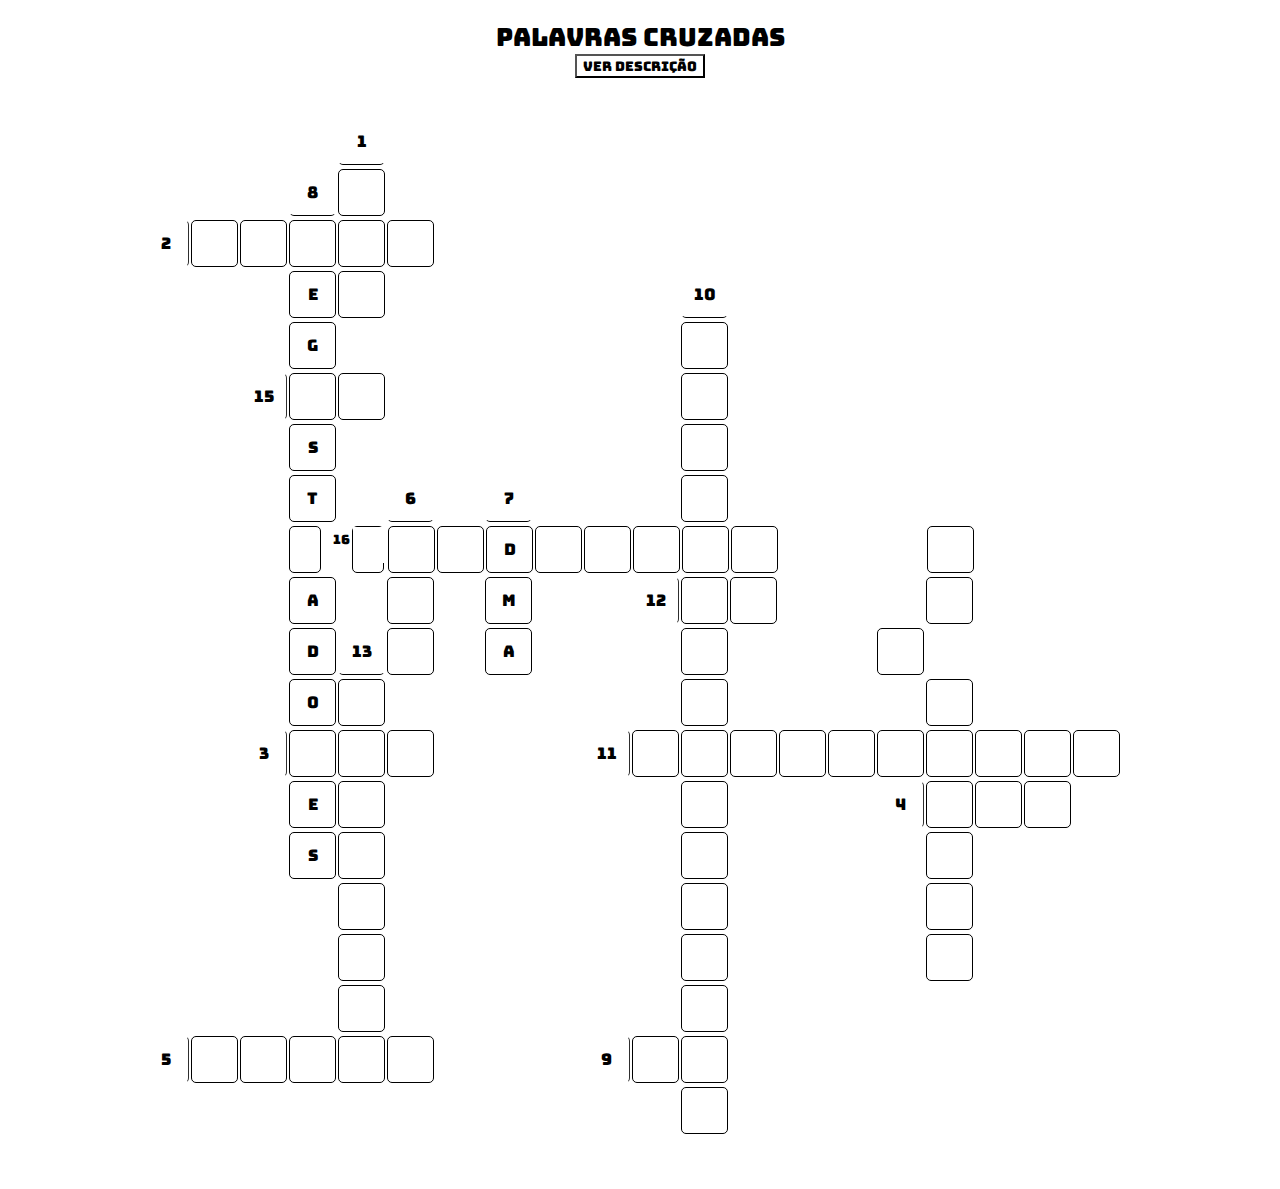
==== commit 02b0946e: "Adicionando as validações completas" ====
--- a/index.html
+++ b/index.html
@@ -41,7 +41,7 @@
             <div class="bloco n"></div>
             <div class="bloco"></div>
             <div class="bloco"></div>
-            <div class="bloco"></div>
+            <div class="bloco n down">8</div>
             <div class="bloco ativo">
                 <input onkeyup="validarROM()" id="txt_1n1" type="text" maxlength="1">
             </div>
@@ -99,7 +99,7 @@
             <div class="bloco"></div>
             <div class="bloco"></div>
             <div class="bloco"></div>
-            <div class="bloco ativo"></div>
+            <div class="bloco ativo">e</div>
             <div class="bloco ativo">
                 <input onkeyup="validarROM()" id="txt_1n3" type="text" maxlength="1">
             </div>
@@ -109,22 +109,22 @@
             <div class="bloco"></div>
             <div class="bloco"></div>
             <div class="bloco"></div>
-            <div class="bloco"></div>
-            <div class="bloco"></div>
-            <div class="bloco"></div>
-            <div class="bloco"></div>
-            <div class="bloco"></div>
-            <div class="bloco"></div>
-            <div class="bloco"></div>
-            <div class="bloco"></div>
-            <div class="bloco"></div>
-        </div>
-
-        <div class="grupo_blocos">
-            <div class="bloco"></div>
-            <div class="bloco"></div>
-            <div class="bloco"></div>
-            <div class="bloco ativo"></div>
+            <div class="bloco n down">10</div>
+            <div class="bloco"></div>
+            <div class="bloco"></div>
+            <div class="bloco"></div>
+            <div class="bloco"></div>
+            <div class="bloco"></div>
+            <div class="bloco"></div>
+            <div class="bloco"></div>
+            <div class="bloco"></div>
+        </div>
+
+        <div class="grupo_blocos">
+            <div class="bloco"></div>
+            <div class="bloco"></div>
+            <div class="bloco"></div>
+            <div class="bloco ativo">g</div>
             <div class="bloco"></div>
             <div class="bloco"></div>
             <div class="bloco"></div>
@@ -174,122 +174,131 @@
             <div class="bloco"></div>
             <div class="bloco"></div>
             <div class="bloco"></div>
-            <div class="bloco ativo"></div>
-            <div class="bloco"></div>
-            <div class="bloco"></div>
-            <div class="bloco"></div>
-            <div class="bloco"></div>
-            <div class="bloco"></div>
-            <div class="bloco"></div>
-            <div class="bloco"></div>
-            <div class="bloco ativo"></div>
-            <div class="bloco"></div>
-            <div class="bloco"></div>
-            <div class="bloco"></div>
-            <div class="bloco"></div>
-            <div class="bloco"></div>
-            <div class="bloco"></div>
-            <div class="bloco"></div>
-            <div class="bloco"></div>
-        </div>
-
-        <div class="grupo_blocos">
-            <div class="bloco"></div>
-            <div class="bloco"></div>
-            <div class="bloco"></div>
-            <div class="bloco ativo"></div>
+            <div class="bloco ativo">s</div>
+            <div class="bloco"></div>
+            <div class="bloco"></div>
+            <div class="bloco"></div>
+            <div class="bloco"></div>
+            <div class="bloco"></div>
+            <div class="bloco"></div>
+            <div class="bloco"></div>
+            <div class="bloco ativo"></div>
+            <div class="bloco"></div>
+            <div class="bloco"></div>
+            <div class="bloco"></div>
+            <div class="bloco"></div>
+            <div class="bloco"></div>
+            <div class="bloco"></div>
+            <div class="bloco"></div>
+            <div class="bloco"></div>
+        </div>
+
+        <div class="grupo_blocos">
+            <div class="bloco"></div>
+            <div class="bloco"></div>
+            <div class="bloco"></div>
+            <div class="bloco ativo">t</div>
             <div class="bloco"></div>
             <div class="bloco n down">6</div>
             <div class="bloco"></div>
-            <div class="bloco"></div>
-            <div class="bloco"></div>
-            <div class="bloco"></div>
-            <div class="bloco"></div>
-            <div class="bloco ativo"></div>
-            <div class="bloco"></div>
-            <div class="bloco"></div>
-            <div class="bloco"></div>
-            <div class="bloco"></div>
-            <div class="bloco"></div>
-            <div class="bloco"></div>
-            <div class="bloco"></div>
-            <div class="bloco"></div>
-        </div>
-
-        <div class="grupo_blocos">
-            <div class="bloco"></div>
-            <div class="bloco"></div>
-            <div class="bloco"></div>
-            <div class="bloco ativo"></div>
-            <div class="bloco ativo"></div>
-            <div class="bloco ativo"></div>
-            <div class="bloco ativo"></div>
-            <div class="bloco ativo"></div>
-            <div class="bloco ativo"></div>
-            <div class="bloco ativo"></div>
-            <div class="bloco ativo"></div>
-            <div class="bloco ativo"></div>
-            <div class="bloco ativo"></div>
-            <div class="bloco"></div>
-            <div class="bloco"></div>
-            <div class="bloco"></div>
-            <div class="bloco ativo"></div>
-            <div class="bloco"></div>
-            <div class="bloco"></div>
-            <div class="bloco"></div>
-        </div>
-
-        <div class="grupo_blocos">
-            <div class="bloco"></div>
-            <div class="bloco"></div>
-            <div class="bloco"></div>
-            <div class="bloco ativo"></div>
-            <div class="bloco"></div>
-            <div class="bloco ativo"></div>
-            <div class="bloco"></div>
-            <div class="bloco"></div>
-            <div class="bloco"></div>
-            <div class="bloco"></div>
-            <div class="bloco"></div>
-            <div class="bloco ativo"></div>
-            <div class="bloco ativo"></div>
-            <div class="bloco"></div>
-            <div class="bloco"></div>
-            <div class="bloco"></div>
-            <div class="bloco ativo"></div>
-            <div class="bloco"></div>
-            <div class="bloco"></div>
-            <div class="bloco"></div>
-        </div>
-
-        <div class="grupo_blocos">
-            <div class="bloco"></div>
-            <div class="bloco"></div>
-            <div class="bloco"></div>
-            <div class="bloco ativo"></div>
-            <div class="bloco ativo"></div>
-            <div class="bloco ativo"></div>
-            <div class="bloco"></div>
-            <div class="bloco"></div>
-            <div class="bloco"></div>
-            <div class="bloco"></div>
-            <div class="bloco"></div>
-            <div class="bloco ativo"></div>
-            <div class="bloco"></div>
-            <div class="bloco"></div>
-            <div class="bloco"></div>
-            <div class="bloco"></div>
-            <div class="bloco ativo"></div>
-            <div class="bloco"></div>
-            <div class="bloco"></div>
-            <div class="bloco"></div>
-        </div>
-
-        <div class="grupo_blocos">
-            <div class="bloco"></div>
-            <div class="bloco"></div>
-            <div class="bloco"></div>
-            <div class="bloco ativo"></div>
+            <div class="bloco n down">7</div>
+            <div class="bloco"></div>
+            <div class="bloco"></div>
+            <div class="bloco"></div>
+            <div class="bloco ativo"></div>
+            <div class="bloco"></div>
+            <div class="bloco"></div>
+            <div class="bloco"></div>
+            <div class="bloco"></div>
+            <div class="bloco"></div>
+            <div class="bloco"></div>
+            <div class="bloco"></div>
+            <div class="bloco"></div>
+        </div>
+
+        <div class="grupo_blocos">
+            <div class="bloco"></div>
+            <div class="bloco"></div>
+            <div class="bloco"></div>
+            <div class="sep"></div>
+            <span>16</span>
+            <div class="sep">
+                    <input onkeyup="validarULA()" id="txt_6n1" type="text" maxlength="1">
+            </div>
+            <div class="bloco ativo">
+                <input onkeyup="validarULA()" id="txt_6n1" type="text" maxlength="1">
+            </div>
+            <div class="bloco ativo"></div>
+            <div class="bloco ativo">d</div>
+            <div class="bloco ativo"></div>
+            <div class="bloco ativo"></div>
+            <div class="bloco ativo"></div>
+            <div class="bloco ativo"></div>
+            <div class="bloco ativo"></div>
+            <div class="bloco"></div>
+            <div class="bloco"></div>
+            <div class="bloco"></div>
+            <div class="bloco ativo"></div>
+            <div class="bloco"></div>
+            <div class="bloco"></div>
+            <div class="bloco"></div>
+        </div>
+
+        <div class="grupo_blocos">
+            <div class="bloco"></div>
+            <div class="bloco"></div>
+            <div class="bloco"></div>
+            <div class="bloco ativo">a</div>
+            <div class="bloco"></div>
+            <div class="bloco ativo">
+                <input onkeyup="validarULA()" id="txt_6n2" type="text" maxlength="1">
+            </div>
+            <div class="bloco"></div>
+            <div class="bloco ativo">m</div>
+            <div class="bloco"></div>
+            <div class="bloco"></div>
+            <div class="bloco n right">12</div>
+            <div class="bloco ativo"></div>
+            <div class="bloco ativo"></div>
+            <div class="bloco"></div>
+            <div class="bloco"></div>
+            <div class="bloco"></div>
+            <div class="bloco ativo"></div>
+            <div class="bloco"></div>
+            <div class="bloco"></div>
+            <div class="bloco"></div>
+        </div>
+
+        <div class="grupo_blocos">
+            <div class="bloco"></div>
+            <div class="bloco"></div>
+            <div class="bloco"></div>
+            <div class="bloco ativo">d</div>
+            <div class="bloco n down">13</div>
+            <div class="bloco ativo">
+                <input onkeyup="validarULA()" id="txt_6n3" type="text" maxlength="1">
+            </div>
+            <div class="bloco"></div>
+            <div class="bloco ativo">a</div>
+            <div class="bloco"></div>
+            <div class="bloco"></div>
+            <div class="bloco"></div>
+            <div class="bloco ativo"></div>
+            <div class="bloco"></div>
+            
+            <div class="bloco"></div>
+            <div class="bloco"></div>
+            <div class="bloco ativo"></div>
+            <div class="bloco"></div>
+            <div class="bloco"></div>
+            <div class="bloco"></div>
+        </div>
+
+        <div class="grupo_blocos">
+            <div class="bloco"></div>
+            <div class="bloco"></div>
+            <div class="bloco"></div>
+            <div class="bloco ativo">o</div>
             <div class="bloco ativo"></div>
             <div class="bloco"></div>
             <div class="bloco"></div>
@@ -324,24 +333,24 @@
             <div class="bloco"></div>
             <div class="bloco"></div>
             <div class="bloco"></div>
-            <div class="bloco"></div>
-            <div class="bloco ativo"></div>
-            <div class="bloco ativo"></div>
-            <div class="bloco ativo"></div>
-            <div class="bloco ativo"></div>
-            <div class="bloco ativo"></div>
-            <div class="bloco ativo"></div>
-            <div class="bloco ativo"></div>
-            <div class="bloco ativo"></div>
-            <div class="bloco ativo"></div>
-            <div class="bloco ativo"></div>
-        </div>
-
-        <div class="grupo_blocos">
-            <div class="bloco"></div>
-            <div class="bloco"></div>
-            <div class="bloco"></div>
-            <div class="bloco ativo"></div>
+            <div class="bloco n right">11</div>
+            <div class="bloco ativo"></div>
+            <div class="bloco ativo"></div>
+            <div class="bloco ativo"></div>
+            <div class="bloco ativo"></div>
+            <div class="bloco ativo"></div>
+            <div class="bloco ativo"></div>
+            <div class="bloco ativo"></div>
+            <div class="bloco ativo"></div>
+            <div class="bloco ativo"></div>
+            <div class="bloco ativo"></div>
+        </div>
+
+        <div class="grupo_blocos">
+            <div class="bloco"></div>
+            <div class="bloco"></div>
+            <div class="bloco"></div>
+            <div class="bloco ativo">e</div>
             <div class="bloco ativo"></div>
             <div class="bloco"></div>
             <div class="bloco"></div>
@@ -369,8 +378,8 @@
         <div class="grupo_blocos">
             <div class="bloco"></div>
             <div class="bloco"></div>
-            <div class="bloco ativo"></div>
-            <div class="bloco ativo"></div>
+            <div class="bloco"></div>
+            <div class="bloco ativo">s</div>
             <div class="bloco ativo"></div>
             <div class="bloco"></div>
             <div class="bloco"></div>
@@ -478,8 +487,8 @@
             <div class="bloco"></div>
             <div class="bloco"></div>
             <div class="bloco"></div>
-            <div class="bloco"></div>
-            <div class="bloco"></div>
+            <div class="bloco n right">9</div>
+            <div class="bloco ativo"></div>
             <div class="bloco ativo"></div>
             <div class="bloco"></div>
             <div class="bloco"></div>
--- a/style.css
+++ b/style.css
@@ -90,4 +90,38 @@
 
 input:disabled{
     background-color: rgb(241, 241, 241);
-}+}
+
+.elev{
+    margin-left: -100px;
+}
+
+
+.grupo_blocos .sep{
+    width: 30px;
+    height: 45px;
+    border: 1px solid black;
+    margin-right: 2px;
+    border-radius: 5px;
+    margin-left: 2px;
+}
+
+span{
+    font-size: 13px;
+    margin-left: 10px;
+    border-radius: 30px;
+    margin-top: 5px;
+}
+
+.sep input{
+    width: 90%;
+    height: 80%;
+    font-size: 18px;
+    font-family: 'Bungee',cursive;
+    color: rgb(34, 34, 34);
+    border: none;
+padding: 0px 10px;
+
+align-items: center;
+
+}
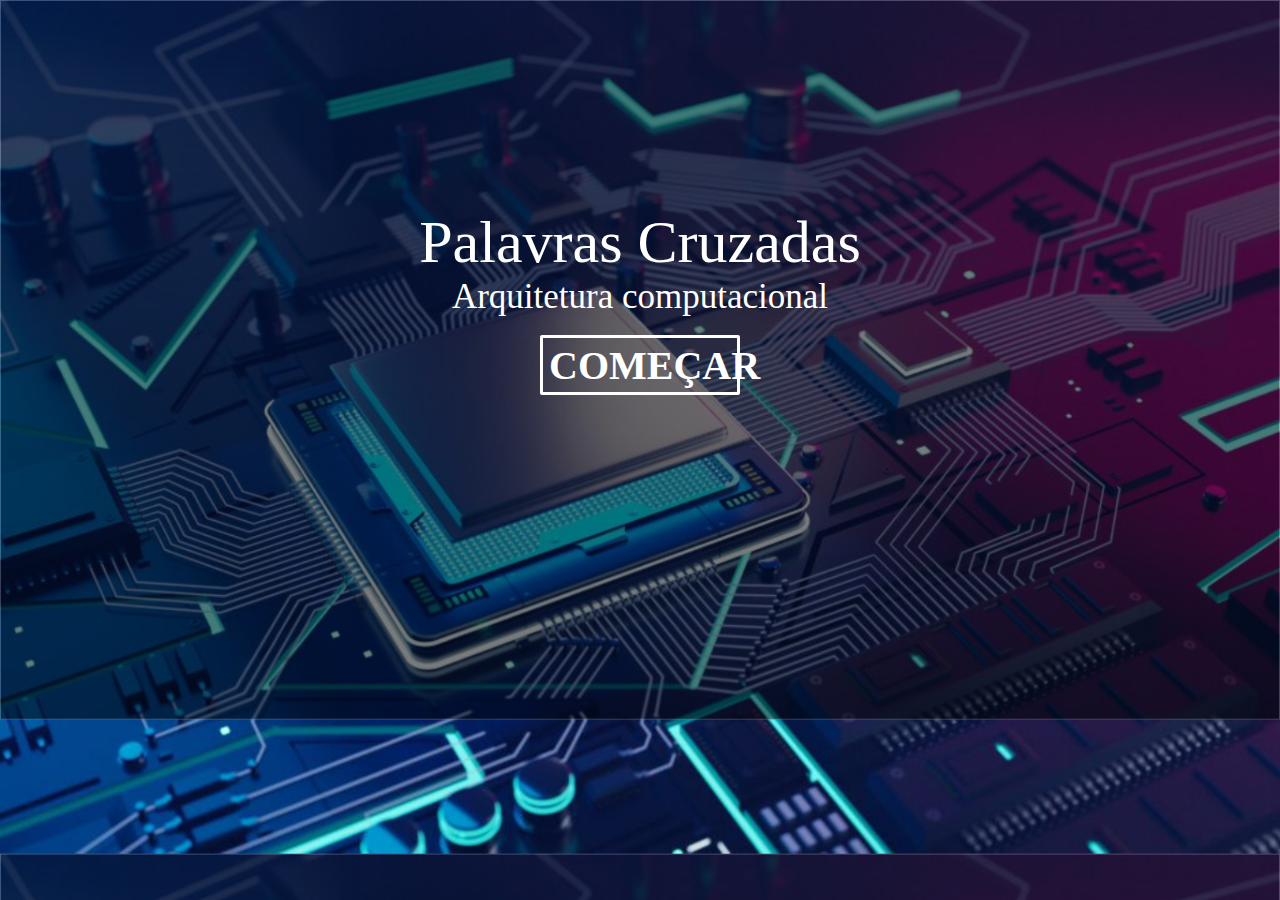
==== commit 6c13c2ce: "subindo modelo final, mas com ajustes a fazer" ====
--- a/index.html
+++ b/index.html
@@ -1,553 +1,21 @@
 <!DOCTYPE html>
-<html lang="pt-br">
-
+<html lang="en">
 <head>
     <meta charset="UTF-8">
     <meta http-equiv="X-UA-Compatible" content="IE=edge">
     <meta name="viewport" content="width=device-width, initial-scale=1.0">
-    <link rel="stylesheet" href="style.css">
-    <title>Palavras cruzadas</title>
+    <link rel="stylesheet" href="resources/css/index_style.css">
+    <title>teste</title>
 </head>
-
 <body>
 
-    <div class="titulo">Palavras cruzadas</div>
-    <button>Ver descrição</button>
-
-    <div class="container">
-        <div class="grupo_blocos">
-            <div class="bloco"></div>
-            <div class="bloco"></div>
-            <div class="bloco"></div>
-            <div class="bloco"></div>
-            <div class="bloco n down">1</div>
-            <div class="bloco"></div>
-            <div class="bloco"></div>
-            <div class="bloco"></div>
-            <div class="bloco"></div>
-            <div class="bloco"></div>
-            <div class="bloco"></div>
-            <div class="bloco"></div>
-            <div class="bloco"></div>
-            <div class="bloco"></div>
-            <div class="bloco"></div>
-            <div class="bloco"></div>
-            <div class="bloco"></div>
-            <div class="bloco"></div>
-            <div class="bloco"></div>
-            <div class="bloco"></div>
-        </div>
-        <div class="grupo_blocos">
-            <div class="bloco n"></div>
-            <div class="bloco"></div>
-            <div class="bloco"></div>
-            <div class="bloco n down">8</div>
-            <div class="bloco ativo">
-                <input onkeyup="validarROM()" id="txt_1n1" type="text" maxlength="1">
-            </div>
-            <div class="bloco"></div>
-            <div class="bloco"></div>
-            <div class="bloco"></div>
-            <div class="bloco"></div>
-            <div class="bloco"></div>
-            <div class="bloco"></div>
-            <div class="bloco"></div>
-            <div class="bloco"></div>
-            <div class="bloco"></div>
-            <div class="bloco"></div>
-            <div class="bloco"></div>
-            <div class="bloco"></div>
-            <div class="bloco"></div>
-            <div class="bloco"></div>
-            <div class="bloco"></div>
-        </div>
-
-        <div class="grupo_blocos">
-            <div class="bloco n right">2</div>
-            <div class="bloco ativo">
-                <input onkeyup="validarEPROM()" id="txt_2n1" type="text" maxlength="1">
-            </div>
-            <div class="bloco ativo">
-                <input onkeyup="validarEPROM()" id="txt_2n2" type="text" maxlength="1">
-            </div>
-            <div class="bloco ativo">
-                <input onkeyup="validarEPROM()" id="txt_2n3" type="text" maxlength="1">
-            </div>
-            <div class="bloco ativo">
-                <input onkeyup="validarROM()" id="txt_1n2" type="text" maxlength="1">
-            </div>
-            <div class="bloco ativo">
-                <input onkeyup="validarEPROM()" id="txt_2n5" type="text" maxlength="1">
-            </div>
-            <div class="bloco"></div>
-            <div class="bloco"></div>
-            <div class="bloco"></div>
-            <div class="bloco"></div>
-            <div class="bloco"></div>
-            <div class="bloco"></div>
-            <div class="bloco"></div>
-            <div class="bloco"></div>
-            <div class="bloco"></div>
-            <div class="bloco"></div>
-            <div class="bloco"></div>
-            <div class="bloco"></div>
-            <div class="bloco"></div>
-            <div class="bloco"></div>
-        </div>
-
-        <div class="grupo_blocos">
-            <div class="bloco"></div>
-            <div class="bloco"></div>
-            <div class="bloco"></div>
-            <div class="bloco ativo">e</div>
-            <div class="bloco ativo">
-                <input onkeyup="validarROM()" id="txt_1n3" type="text" maxlength="1">
-            </div>
-            <div class="bloco"></div>
-            <div class="bloco"></div>
-            <div class="bloco"></div>
-            <div class="bloco"></div>
-            <div class="bloco"></div>
-            <div class="bloco"></div>
-            <div class="bloco n down">10</div>
-            <div class="bloco"></div>
-            <div class="bloco"></div>
-            <div class="bloco"></div>
-            <div class="bloco"></div>
-            <div class="bloco"></div>
-            <div class="bloco"></div>
-            <div class="bloco"></div>
-            <div class="bloco"></div>
-        </div>
-
-        <div class="grupo_blocos">
-            <div class="bloco"></div>
-            <div class="bloco"></div>
-            <div class="bloco"></div>
-            <div class="bloco ativo">g</div>
-            <div class="bloco"></div>
-            <div class="bloco"></div>
-            <div class="bloco"></div>
-            <div class="bloco"></div>
-            <div class="bloco"></div>
-            <div class="bloco"></div>
-            <div class="bloco"></div>
-            <div class="bloco ativo"></div>
-            <div class="bloco"></div>
-            <div class="bloco"></div>
-            <div class="bloco"></div>
-            <div class="bloco"></div>
-            <div class="bloco"></div>
-            <div class="bloco"></div>
-            <div class="bloco"></div>
-            <div class="bloco"></div>
-        </div>
-
-        <div class="grupo_blocos">
-            <div class="bloco"></div>
-            <div class="bloco"></div>
-            <div class="bloco n right">15</div>
-            <div class="bloco ativo">
-                <input onkeyup="validarI7()" id="txt_15n1" type="text" maxlength="1">
-            </div>
-            <div class="bloco ativo">
-                <input onkeyup="validarI7()" id="txt_15n2" type="text" maxlength="1">
-            </div>
-            <div class="bloco"></div>
-            <div class="bloco"></div>
-            <div class="bloco"></div>
-            <div class="bloco"></div>
-            <div class="bloco"></div>
-            <div class="bloco"></div>
-            <div class="bloco ativo"></div>
-            <div class="bloco"></div>
-            <div class="bloco"></div>
-            <div class="bloco"></div>
-            <div class="bloco"></div>
-            <div class="bloco"></div>
-            <div class="bloco"></div>
-            <div class="bloco"></div>
-            <div class="bloco"></div>
-        </div>
-
-        <div class="grupo_blocos">
-            <div class="bloco"></div>
-            <div class="bloco"></div>
-            <div class="bloco"></div>
-            <div class="bloco ativo">s</div>
-            <div class="bloco"></div>
-            <div class="bloco"></div>
-            <div class="bloco"></div>
-            <div class="bloco"></div>
-            <div class="bloco"></div>
-            <div class="bloco"></div>
-            <div class="bloco"></div>
-            <div class="bloco ativo"></div>
-            <div class="bloco"></div>
-            <div class="bloco"></div>
-            <div class="bloco"></div>
-            <div class="bloco"></div>
-            <div class="bloco"></div>
-            <div class="bloco"></div>
-            <div class="bloco"></div>
-            <div class="bloco"></div>
-        </div>
-
-        <div class="grupo_blocos">
-            <div class="bloco"></div>
-            <div class="bloco"></div>
-            <div class="bloco"></div>
-            <div class="bloco ativo">t</div>
-            <div class="bloco"></div>
-            <div class="bloco n down">6</div>
-            <div class="bloco"></div>
-            <div class="bloco n down">7</div>
-            <div class="bloco"></div>
-            <div class="bloco"></div>
-            <div class="bloco"></div>
-            <div class="bloco ativo"></div>
-            <div class="bloco"></div>
-            <div class="bloco"></div>
-            <div class="bloco"></div>
-            <div class="bloco"></div>
-            <div class="bloco"></div>
-            <div class="bloco"></div>
-            <div class="bloco"></div>
-            <div class="bloco"></div>
-        </div>
-
-        <div class="grupo_blocos">
-            <div class="bloco"></div>
-            <div class="bloco"></div>
-            <div class="bloco"></div>
-            <div class="sep"></div>
-            <span>16</span>
-            <div class="sep">
-                    <input onkeyup="validarULA()" id="txt_6n1" type="text" maxlength="1">
-            </div>
-            <div class="bloco ativo">
-                <input onkeyup="validarULA()" id="txt_6n1" type="text" maxlength="1">
-            </div>
-            <div class="bloco ativo"></div>
-            <div class="bloco ativo">d</div>
-            <div class="bloco ativo"></div>
-            <div class="bloco ativo"></div>
-            <div class="bloco ativo"></div>
-            <div class="bloco ativo"></div>
-            <div class="bloco ativo"></div>
-            <div class="bloco"></div>
-            <div class="bloco"></div>
-            <div class="bloco"></div>
-            <div class="bloco ativo"></div>
-            <div class="bloco"></div>
-            <div class="bloco"></div>
-            <div class="bloco"></div>
-        </div>
-
-        <div class="grupo_blocos">
-            <div class="bloco"></div>
-            <div class="bloco"></div>
-            <div class="bloco"></div>
-            <div class="bloco ativo">a</div>
-            <div class="bloco"></div>
-            <div class="bloco ativo">
-                <input onkeyup="validarULA()" id="txt_6n2" type="text" maxlength="1">
-            </div>
-            <div class="bloco"></div>
-            <div class="bloco ativo">m</div>
-            <div class="bloco"></div>
-            <div class="bloco"></div>
-            <div class="bloco n right">12</div>
-            <div class="bloco ativo"></div>
-            <div class="bloco ativo"></div>
-            <div class="bloco"></div>
-            <div class="bloco"></div>
-            <div class="bloco"></div>
-            <div class="bloco ativo"></div>
-            <div class="bloco"></div>
-            <div class="bloco"></div>
-            <div class="bloco"></div>
-        </div>
-
-        <div class="grupo_blocos">
-            <div class="bloco"></div>
-            <div class="bloco"></div>
-            <div class="bloco"></div>
-            <div class="bloco ativo">d</div>
-            <div class="bloco n down">13</div>
-            <div class="bloco ativo">
-                <input onkeyup="validarULA()" id="txt_6n3" type="text" maxlength="1">
-            </div>
-            <div class="bloco"></div>
-            <div class="bloco ativo">a</div>
-            <div class="bloco"></div>
-            <div class="bloco"></div>
-            <div class="bloco"></div>
-            <div class="bloco ativo"></div>
-            <div class="bloco"></div>
-            
-            <div class="bloco"></div>
-            <div class="bloco"></div>
-            <div class="bloco ativo"></div>
-            <div class="bloco"></div>
-            <div class="bloco"></div>
-            <div class="bloco"></div>
-        </div>
-
-        <div class="grupo_blocos">
-            <div class="bloco"></div>
-            <div class="bloco"></div>
-            <div class="bloco"></div>
-            <div class="bloco ativo">o</div>
-            <div class="bloco ativo"></div>
-            <div class="bloco"></div>
-            <div class="bloco"></div>
-            <div class="bloco"></div>
-            <div class="bloco"></div>
-            <div class="bloco"></div>
-            <div class="bloco"></div>
-            <div class="bloco ativo"></div>
-            <div class="bloco"></div>
-            <div class="bloco"></div>
-            <div class="bloco"></div>
-            <div class="bloco"></div>
-            <div class="bloco ativo"></div>
-            <div class="bloco"></div>
-            <div class="bloco"></div>
-            <div class="bloco"></div>
-        </div>
-
-        <div class="grupo_blocos">
-            <div class="bloco"></div>
-            <div class="bloco"></div>
-            <div class="bloco n right">3</div>
-            <div class="bloco ativo">
-                <input onkeyup="validarRAM()" id="txt_3n1" type="text" maxlength="1">
-            </div>
-            <div class="bloco ativo">
-                <input onkeyup="validarRAM()" id="txt_3n2" type="text" maxlength="1">
-            </div>
-            <div class="bloco ativo">
-                <input onkeyup="validarRAM()" id="txt_3n3" type="text" maxlength="1">
-            </div>
-            <div class="bloco"></div>
-            <div class="bloco"></div>
-            <div class="bloco"></div>
-            <div class="bloco n right">11</div>
-            <div class="bloco ativo"></div>
-            <div class="bloco ativo"></div>
-            <div class="bloco ativo"></div>
-            <div class="bloco ativo"></div>
-            <div class="bloco ativo"></div>
-            <div class="bloco ativo"></div>
-            <div class="bloco ativo"></div>
-            <div class="bloco ativo"></div>
-            <div class="bloco ativo"></div>
-            <div class="bloco ativo"></div>
-        </div>
-
-        <div class="grupo_blocos">
-            <div class="bloco"></div>
-            <div class="bloco"></div>
-            <div class="bloco"></div>
-            <div class="bloco ativo">e</div>
-            <div class="bloco ativo"></div>
-            <div class="bloco"></div>
-            <div class="bloco"></div>
-            <div class="bloco"></div>
-            <div class="bloco"></div>
-            <div class="bloco"></div>
-            <div class="bloco"></div>
-            <div class="bloco ativo"></div>
-            <div class="bloco"></div>
-            <div class="bloco"></div>
-            <div class="bloco"></div>
-            <div class="bloco n right">4</div>
-            <div class="bloco ativo">
-                <input onkeyup="validarCPU()" id="txt_4n1" type="text" maxlength="1">
-            </div>
-            <div class="bloco ativo">
-                <input onkeyup="validarCPU()" id="txt_4n2" type="text" maxlength="1">
-            </div>
-            <div class="bloco ativo">
-                <input onkeyup="validarCPU()" id="txt_4n3" type="text" maxlength="1">
-            </div>
-            <div class="bloco"></div>
-        </div>
-
-        <div class="grupo_blocos">
-            <div class="bloco"></div>
-            <div class="bloco"></div>
-            <div class="bloco"></div>
-            <div class="bloco ativo">s</div>
-            <div class="bloco ativo"></div>
-            <div class="bloco"></div>
-            <div class="bloco"></div>
-            <div class="bloco"></div>
-            <div class="bloco"></div>
-            <div class="bloco"></div>
-            <div class="bloco"></div>
-            <div class="bloco ativo"></div>
-            <div class="bloco"></div>
-            <div class="bloco"></div>
-            <div class="bloco"></div>
-            <div class="bloco"></div>
-            <div class="bloco ativo"></div>
-            <div class="bloco"></div>
-            <div class="bloco"></div>
-            <div class="bloco"></div>
-        </div>
-
-        <div class="grupo_blocos">
-            <div class="bloco"></div>
-            <div class="bloco"></div>
-            <div class="bloco"></div>
-            <div class="bloco"></div>
-            <div class="bloco ativo"></div>
-            <div class="bloco"></div>
-            <div class="bloco"></div>
-            <div class="bloco"></div>
-            <div class="bloco"></div>
-            <div class="bloco"></div>
-            <div class="bloco"></div>
-            <div class="bloco ativo"></div>
-            <div class="bloco"></div>
-            <div class="bloco"></div>
-            <div class="bloco"></div>
-            <div class="bloco"></div>
-            <div class="bloco ativo"></div>
-            <div class="bloco"></div>
-            <div class="bloco"></div>
-            <div class="bloco"></div>
-        </div>
-
-        <div class="grupo_blocos">
-            <div class="bloco"></div>
-            <div class="bloco"></div>
-            <div class="bloco"></div>
-            <div class="bloco"></div>
-            <div class="bloco ativo"></div>
-            <div class="bloco"></div>
-            <div class="bloco"></div>
-            <div class="bloco"></div>
-            <div class="bloco"></div>
-            <div class="bloco"></div>
-            <div class="bloco"></div>
-            <div class="bloco ativo"></div>
-            <div class="bloco"></div>
-            <div class="bloco"></div>
-            <div class="bloco"></div>
-            <div class="bloco"></div>
-            <div class="bloco ativo"></div>
-            <div class="bloco"></div>
-            <div class="bloco"></div>
-            <div class="bloco"></div>
-        </div>
-
-        <div class="grupo_blocos">
-            <div class="bloco"></div>
-            <div class="bloco"></div>
-            <div class="bloco"></div>
-            <div class="bloco"></div>
-            <div class="bloco ativo"></div>
-            <div class="bloco"></div>
-            <div class="bloco"></div>
-            <div class="bloco"></div>
-            <div class="bloco"></div>
-            <div class="bloco"></div>
-            <div class="bloco"></div>
-            <div class="bloco ativo"></div>
-            <div class="bloco"></div>
-            <div class="bloco"></div>
-            <div class="bloco"></div>
-            <div class="bloco"></div>
-            <div class="bloco"></div>
-            <div class="bloco"></div>
-            <div class="bloco"></div>
-            <div class="bloco"></div>
-        </div>
-
-        <div class="grupo_blocos">
-            <div class="bloco n right">5</div>
-            <div class="bloco ativo">
-                <input onkeyup="validarFlash()" id="txt_5n1" type="text" maxlength="1">
-            </div>
-            <div class="bloco ativo">
-                <input onkeyup="validarFlash()" id="txt_5n2" type="text" maxlength="1">
-            </div>
-            <div class="bloco ativo">
-                <input onkeyup="validarFlash()" id="txt_5n3" type="text" maxlength="1">
-            </div>
-            <div class="bloco ativo">
-                <input onkeyup="validarFlash()" id="txt_5n4" type="text" maxlength="1">
-            </div>
-            <div class="bloco ativo">
-                <input onkeyup="validarFlash()" id="txt_5n5" type="text" maxlength="1">
-            </div>
-            <div class="bloco"></div>
-            <div class="bloco"></div>
-            <div class="bloco"></div>
-            <div class="bloco n right">9</div>
-            <div class="bloco ativo"></div>
-            <div class="bloco ativo"></div>
-            <div class="bloco"></div>
-            <div class="bloco"></div>
-            <div class="bloco"></div>
-            <div class="bloco"></div>
-            <div class="bloco"></div>
-            <div class="bloco"></div>
-            <div class="bloco"></div>
-            <div class="bloco"></div>
-        </div>
-
-        <div class="grupo_blocos">
-            <div class="bloco"></div>
-            <div class="bloco"></div>
-            <div class="bloco"></div>
-            <div class="bloco"></div>
-            <div class="bloco"></div>
-            <div class="bloco"></div>
-            <div class="bloco"></div>
-            <div class="bloco"></div>
-            <div class="bloco"></div>
-            <div class="bloco"></div>
-            <div class="bloco"></div>
-            <div class="bloco ativo"></div>
-            <div class="bloco"></div>
-            <div class="bloco"></div>
-            <div class="bloco"></div>
-            <div class="bloco"></div>
-            <div class="bloco"></div>
-            <div class="bloco"></div>
-            <div class="bloco"></div>
-            <div class="bloco"></div>
-        </div>
-
-        <div class="grupo_blocos">
-            <div class="bloco"></div>
-            <div class="bloco"></div>
-            <div class="bloco"></div>
-            <div class="bloco"></div>
-            <div class="bloco"></div>
-            <div class="bloco"></div>
-            <div class="bloco"></div>
-            <div class="bloco"></div>
-            <div class="bloco"></div>
-            <div class="bloco"></div>
-            <div class="bloco"></div>
-            <div class="bloco"></div>
-            <div class="bloco"></div>
-            <div class="bloco"></div>
-            <div class="bloco"></div>
-            <div class="bloco"></div>
-            <div class="bloco"></div>
-            <div class="bloco"></div>
-            <div class="bloco"></div>
-            <div class="bloco"></div>
-        </div>
+   <div class="comecar">
+    <div class="titulo">
+        Palavras Cruzadas
     </div>
+    <div class="subtitulo">Arquitetura computacional</div>
+<br>
+    <a href="cruzada.html"><button>COMEÇAR</button></a>
+   </div>
 </body>
-
-</html>
-
-<script src="main.js"></script>+</html>--- a/resources/css/index_style.css
+++ b/resources/css/index_style.css
@@ -0,0 +1,54 @@
+@import url('https://fonts.googleapis.com/css2?family=Poppins&family=Press+Start+2P&display=swap');
+
+body{
+    background-image: url(../img/Grupo\ 1.png);
+    background-size: 100%;
+
+    display: flex;
+    padding-top: 200px;
+    font-family: 'Rajdhani';
+    justify-content: center;
+    align-items: center;
+
+    flex-direction: column;
+}
+
+.titulo{
+    color: white;
+    font-size: 60px;
+    font-family: 'Staatliches';
+}
+
+.subtitulo{
+    color: white;
+    font-size: 35px;
+}
+
+button{
+    width: 200px;
+    height: 60px;
+    font-size: 40px;
+    font-family: 'Rajdhani';
+    border: 3px solid white;
+    font-weight: bold;
+    background: none;
+    border-radius: 2px;
+    color: white;
+}
+
+button:hover{
+    background-color: black;
+    color: white;
+    border-color: black;
+    transition: 0.3s;
+}
+
+.comecar{
+    /* background-color: red; */
+    width: 500px;
+
+    display: flex;
+    flex-direction: column;
+    justify-content: center;
+    align-items: center;
+}